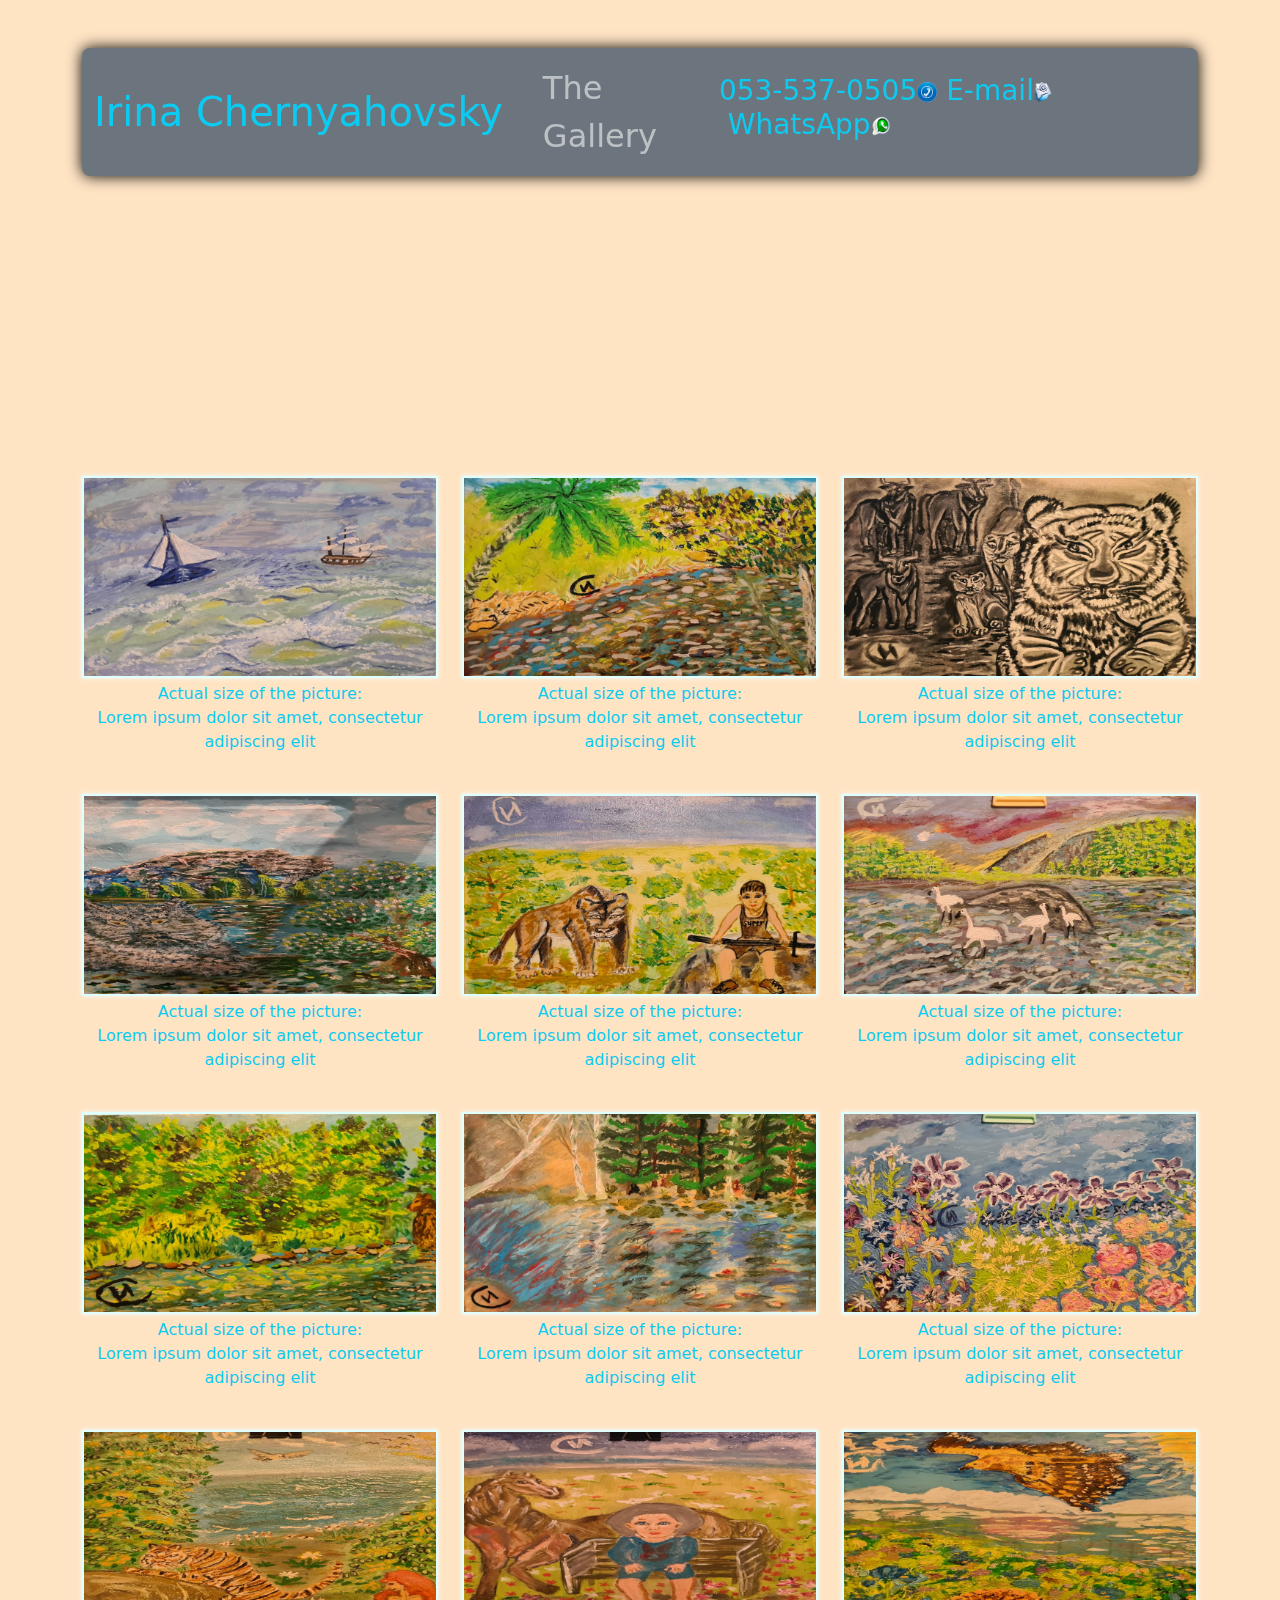
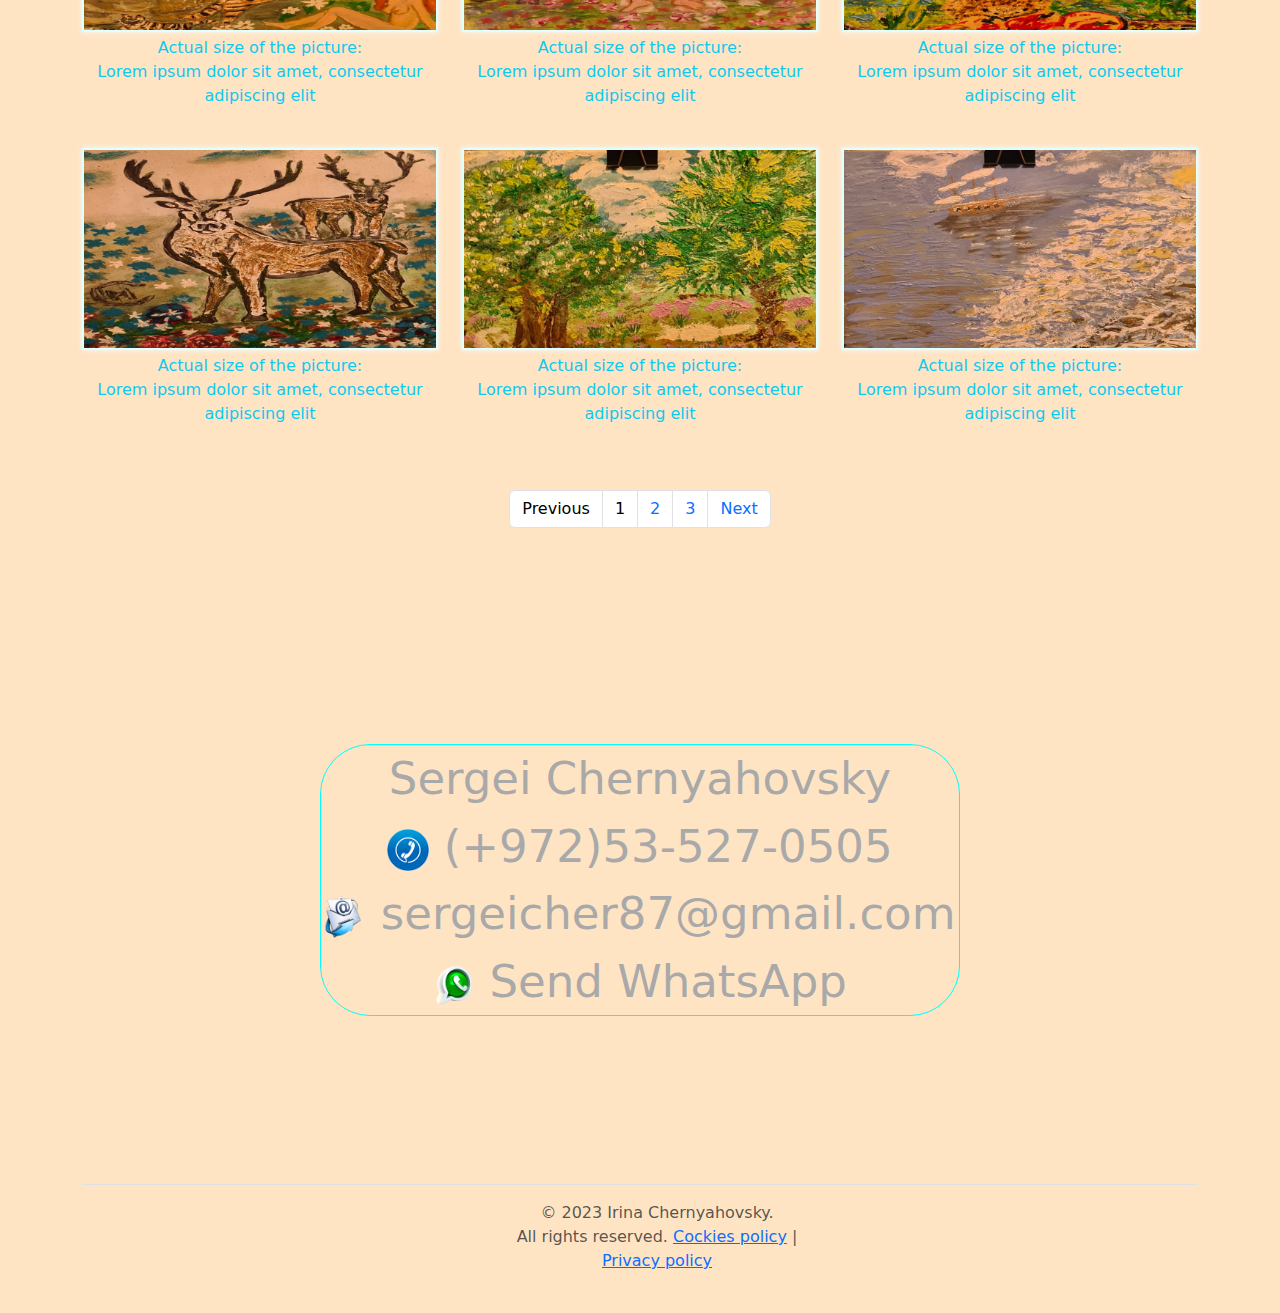
==== index.html @ fad9dd1a "Added description" ====
<!DOCTYPE html>
<html lang="en" style="background-color: bisque;">

<head>
    <meta charset="UTF-8">
    <meta http-equiv="X-UA-Compatible" content="IE=edge">
    <meta name="viewport" content="width=device-width, initial-scale=1.0">
    <title>Irina Chernyahovsky</title>
    <link rel="icon" type="image/x-icon" href="images/favicon.png">
    <link rel="stylesheet" href="css/bootstrap.css">
    <link rel="stylesheet" href="css/styles.css">
    <link rel="stylesheet" type="text/css" href="css/bootstrap.min.css">
    <!---------------------- Script for cockie popup ----------------------->
    <script type="text/javascript" src="https://cookieconsent.popupsmart.com/src/js/popper.js"></script>
    <script>
        window.start.init({
            Palette: "palette6",
            Mode: "floating right",
            Time: "5",
        })
    </script>
</head>

<body style="background-color: bisque;">


    <!-- hidden classes to jump positions-->
    <div id="top" class="hidden"></div>
    <!---------------------- Navbar ---------------------->
    <div class="container sticky-top mt-5">
        <div class="row">
            <div class="col">
                <nav class="navbar navbar-expand-lg navbar-dark bg-secondary  sticky-top  rounded-3 "
                    style="box-shadow: 0 0 15px black;">
                    <div class="container-fluid">
                        <a class="navbar-brand fw-lighter fs-1 text-info" href="#">
                            Irina Chernyahovsky
                        </a>
                        <button class="navbar-toggler" type="button" data-bs-toggle="collapse"
                            data-bs-target="#navbarText" aria-controls="navbarText" aria-expanded="false"
                            aria-label="Toggle navigation">
                            <span class="navbar-toggler-icon"></span>
                        </button>
                        <div class="collapse navbar-collapse" id="navbarText">
                            <ul class="navbar-nav me-auto mb-2 mb-lg-0">
                                <li class="nav-item">
                                    <a class="nav-link" aria-current="page" href="#top"></a>
                                </li>
                            </ul>
                            <ul class="navbar-nav me-auto mb-2 mb-lg-0">
                                <li class="nav-item">
                                    <a class="nav-link fs-2" aria-current="page" href="#top">The Gallery</a>
                                </li>
                            </ul>
                            <span class="navbar-text text-info ">
                                <h5 class="fw-lighter fs-3">053-537-0505<a href="tel:+972535270505"><img
                                            src="images/call.png" alt="Call_Now!" target="_blank"
                                            style="width:20px ;height:auto;"></a>&nbsp;E-mail<a
                                        href="mailto:sergeicher87@gmail.com"><img src="images/email.png"
                                            alt="Email_Now!" target="_blank"
                                            style="width:20px ;height:auto;"></a>&nbsp;WhatsApp<a
                                        href="https://api.whatsapp.com/send?phone=972525270505" target="_blank"><img
                                            src="images/whatsapp.png" alt="WhatsApp_Now!" target="_blank"
                                            style="width:20px ;height:auto;"></a>
                                </h5>
                            </span>
                        </div>
                    </div>
                </nav>
            </div>
        </div>
    </div>

    <!-- ADD different galleries by sizes ############################################ -->
    <!------------------------------------ MODAL -------------------------------------------------------------->
    <section class="gallery min-vh-100">
        <div class="container-lg">
            <div class="row gy-4 row-cols-1 row-cols-sm-2 row-cols-md-3">
                <div class="col">
                    <img src="images/ThumbnailsForPresentation/1.png" class="gallery-item" alt="gallery">
                    <p class="text-center text-info mt-1">Actual size of the picture: <br>
                    Lorem ipsum dolor sit amet, consectetur adipiscing elit</p>
                </div>
                <div class="col">
                    <img src="images/ThumbnailsForPresentation/2.png" class="gallery-item" alt="gallery">
                    <p class="text-center text-info mt-1">Actual size of the picture: <br>
                    Lorem ipsum dolor sit amet, consectetur adipiscing elit</p>
                </div>
                <div class="col">
                    <img src="images/ThumbnailsForPresentation/3.png" class="gallery-item" alt="gallery">
                    <p class="text-center text-info mt-1">Actual size of the picture: <br>
                    Lorem ipsum dolor sit amet, consectetur adipiscing elit</p>
                </div>
                <div class="col">
                    <img src="images/ThumbnailsForPresentation/4.png" class="gallery-item" alt="gallery">
                    <p class="text-center text-info mt-1">Actual size of the picture: <br>
                    Lorem ipsum dolor sit amet, consectetur adipiscing elit</p>
                </div>
                <div class="col">
                    <img src="images/ThumbnailsForPresentation/5.png" class="gallery-item" alt="gallery">
                    <p class="text-center text-info mt-1">Actual size of the picture: <br>
                    Lorem ipsum dolor sit amet, consectetur adipiscing elit</p>
                </div>
                <div class="col">
                    <img src="images/ThumbnailsForPresentation/6.png" class="gallery-item" alt="gallery">
                    <p class="text-center text-info mt-1">Actual size of the picture: <br>
                    Lorem ipsum dolor sit amet, consectetur adipiscing elit</p>
                </div>
                <div class="col">
                    <img src="images/ThumbnailsForPresentation/7.png" class="gallery-item" alt="gallery">
                    <p class="text-center text-info mt-1">Actual size of the picture: <br>
                    Lorem ipsum dolor sit amet, consectetur adipiscing elit</p>
                </div>
                <div class="col">
                    <img src="images/ThumbnailsForPresentation/8.png" class="gallery-item" alt="gallery">
                    <p class="text-center text-info mt-1">Actual size of the picture: <br>
                    Lorem ipsum dolor sit amet, consectetur adipiscing elit</p>
                </div>
                <div class="col">
                    <img src="images/ThumbnailsForPresentation/9.png" class="gallery-item" alt="gallery">
                    <p class="text-center text-info mt-1">Actual size of the picture: <br>
                    Lorem ipsum dolor sit amet, consectetur adipiscing elit</p>
                </div>
                <div class="col">
                    <img src="images/ThumbnailsForPresentation/10.png" class="gallery-item" alt="gallery">
                    <p class="text-center text-info mt-1">Actual size of the picture: <br>
                    Lorem ipsum dolor sit amet, consectetur adipiscing elit</p>
                </div>
                <div class="col">
                    <img src="images/ThumbnailsForPresentation/11.png" class="gallery-item" alt="gallery">
                    <p class="text-center text-info mt-1">Actual size of the picture: <br>
                    Lorem ipsum dolor sit amet, consectetur adipiscing elit</p>
                </div>
                <div class="col">
                    <img src="images/ThumbnailsForPresentation/12.png" class="gallery-item" alt="gallery">
                    <p class="text-center text-info mt-1">Actual size of the picture: <br>
                    Lorem ipsum dolor sit amet, consectetur adipiscing elit</p>
                </div>
                <div class="col">
                    <img src="images/ThumbnailsForPresentation/13.png" class="gallery-item" alt="gallery">
                    <p class="text-center text-info mt-1">Actual size of the picture: <br>
                    Lorem ipsum dolor sit amet, consectetur adipiscing elit</p>
                </div>
                <div class="col">
                    <img src="images/ThumbnailsForPresentation/14.png" class="gallery-item" alt="gallery">
                    <p class="text-center text-info mt-1">Actual size of the picture: <br>
                    Lorem ipsum dolor sit amet, consectetur adipiscing elit</p>
                </div>
                <div class="col">
                    <img src="images/ThumbnailsForPresentation/15.png" class="gallery-item" alt="gallery">
                    <p class="text-center text-info mt-1">Actual size of the picture: <br>
                    Lorem ipsum dolor sit amet, consectetur adipiscing elit</p>
                </div>

            </div>
        </div>
    </section>


    <!-- Modal -->
    <div class="modal fade" id="gallery-modal" tabindex="-1" aria-labelledby="exampleModalLabel" aria-hidden="true">
        <div class="modal-dialog modal-dialog-centered modal-xl">
            <div class="modal-content">
    <link rel="icon" type="image/x-icon" href="images/favicon.png">
                <div class="modal-header bg-info">
                    <h1 class="modal-title fs-5``" id="exampleModalLabel">Size enlarged programmatically</h1>
                    <button type="button" class="btn-close" data-bs-dismiss="modal" aria-label="Close"></button>
                </div>
                <div class="modal-body bg-info">
                    <img src="images/ThumbnailsForPresentation/1.png" class="modal-img" alt="modal img">
                </div>

            </div>
        </div>
    </div>
    <!--------------------------------------------------------------------- Pagination -->
   
    <nav aria-label="Page navigation">
        <ul class="pagination justify-content-center mt-5">
            <li class="page-item disabled">
                <a class="page-link text-black" href="#" tabindex="-1">Previous</a>
            </li>
            <li class="page-item disabled">
                <a class="page-link text-black" href="index.html">1</a>
            </li>
            <li class="page-item">
                <a class="page-link" href="2.html">2</a>
            </li>
            <li class="page-item">
                <a class="page-link" href="3.html">3</a>
            </li>
            <li class="page-item">
                <a class="page-link" href="2.html">Next</a>
            </li>
        </ul>
    </nav>

    <!--------------------------------------------------------------------- Contacts -->

    <div class="contpad">
        <div id="contdiv">
            <p id="contact">
                Sergei Chernyahovsky<br>
                <img class="contimg" src="images/call.png" alt="Call_Now!" target="_blank"> <a href="tel:+972535270505"
                    style="text-decoration: none; color: darkgrey;">
                    (+972)53-527-0505
                </a><br>
                <img class="contimg" src="images/email.png" alt="Email_Now!" target="_blank">
                <a href="mailto:sergeicher87@gmail.com" style="text-decoration: none; color: darkgrey;">
                    sergeicher87@gmail.com
                </a><br>
                <img class="contimg" src="images/whatsapp.png" alt="WhatsApp_Now!">
                <a href="https://api.whatsapp.com/send?phone=972535270505" style="text-decoration: none; color: darkgrey;"
                    target="_blank"> Send WhatsApp
                </a><br>
            </p>
        </div>
        <div style="padding: 5%;">
        </div>

        <!---------------------- Section for Footer ---------------------->
        <div class="container">
            <footer class="d-flex flex-wrap justify-content-center align-items-center py-3 my-4 border-top">
                <div class="col-md-4 d-flex align-items-center">
                    <a href="/" class="mb-1 me-1 mb-md-0 text-muted text-decoration-none lh-1">
                        <svg class="bi" width="30" height="24">
                            <use xlink:href="#" />
                        </svg>
                    </a>
                    <span class="text-muted">&copy; 2023 Irina Chernyahovsky.<br>
                        All rights reserved. <a
                            href="https://www.freeprivacypolicy.com/live/453d2ec9-806e-4428-a639-20f0dacf265d"
                            target="_blank" onMouseOver="this.style.color='black'"
                            onMouseOut="this.style.color='black'">Cockies policy</a> | <a
                            href="https://www.freeprivacypolicy.com/live/3953fea6-1948-488f-88d2-d34f21883af2"
                            target="_blank" onMouseOver="this.style.color='black'"
                            onMouseOut="this.style.color='black'">Privacy policy</a></span>
                </div>

            </footer>
        </div>
        <script src="js/bootstrap.bundle.js"></script>
        <script src="js/bootstrap.bundle.min.js"></script>
        <script src="js/main.js"></script>
</body>

</html>
---- css/styles.css ----
a {
  text-decoration: none;
  color: black;
}
.gallery {
  background-color: bisque;
  padding-top: 300px;
}
img {
  max-width: 100%;
}

.gallery img {
  background-color: lightcyan;
  padding: 2px;
  width: 100%;
  box-shadow: 0 0 5px azure;
  cursor: pointer;
}
#gallery-modal .modal-img {
  width: 100%;
}
#active {
  float: right;
}
.active {
  background-color: bisque;
  /* border: 1px solid thistle; */
  border-radius: 15px 0px 0px 15px;
  box-shadow: 0px 0px 20px bisque;
}

#contdiv {
  background-color: bisque;
  margin-right: 25%;
  margin-left: 25%;
}
#contact {
  background: bisque;
  color:  darkgrey;
  font-size: 45px;
  border: 1px solid cyan;
  border-radius: 50px;
  /*Defines animation description*/
  animation-name: anim;
  animation-duration: 2s;
  animation-iteration-count: infinite;
  animation-direction: alternate;
}
/*Add keyframes to animation from to */
@keyframes anim {
  from {
    background: bisque;
    box-shadow: 0px 0px 10px bisque;
  }
  to {
    background: cyan;
    box-shadow: 0px 0px 100px cyan;
  }
}

#contact:hover {
  color: white;
  background-color: bisque;
  border: 1px solid white;
  box-shadow: 0px 0px 100px cyan;
}

.contimg {
  width: 42px;
  height: 42px;
}
.contpad {
  padding-top: 200px;
  text-align: center;
}
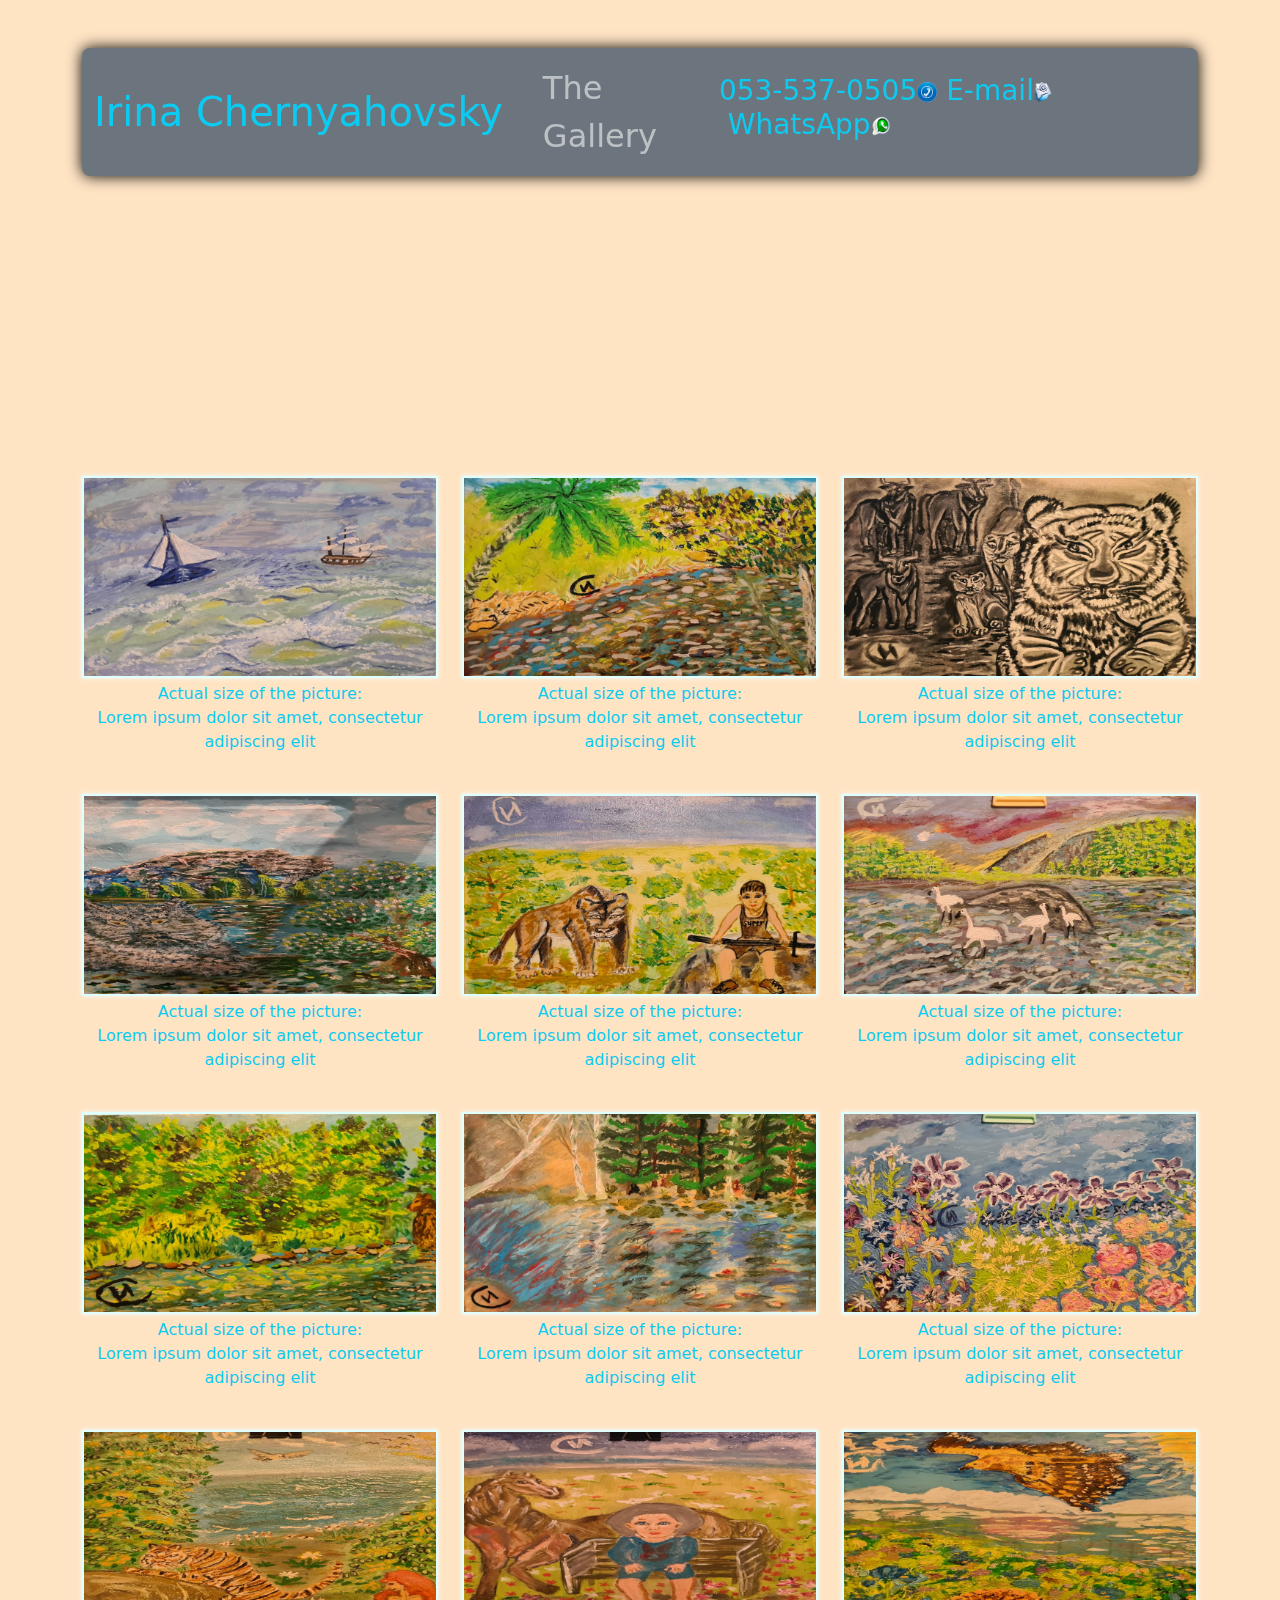
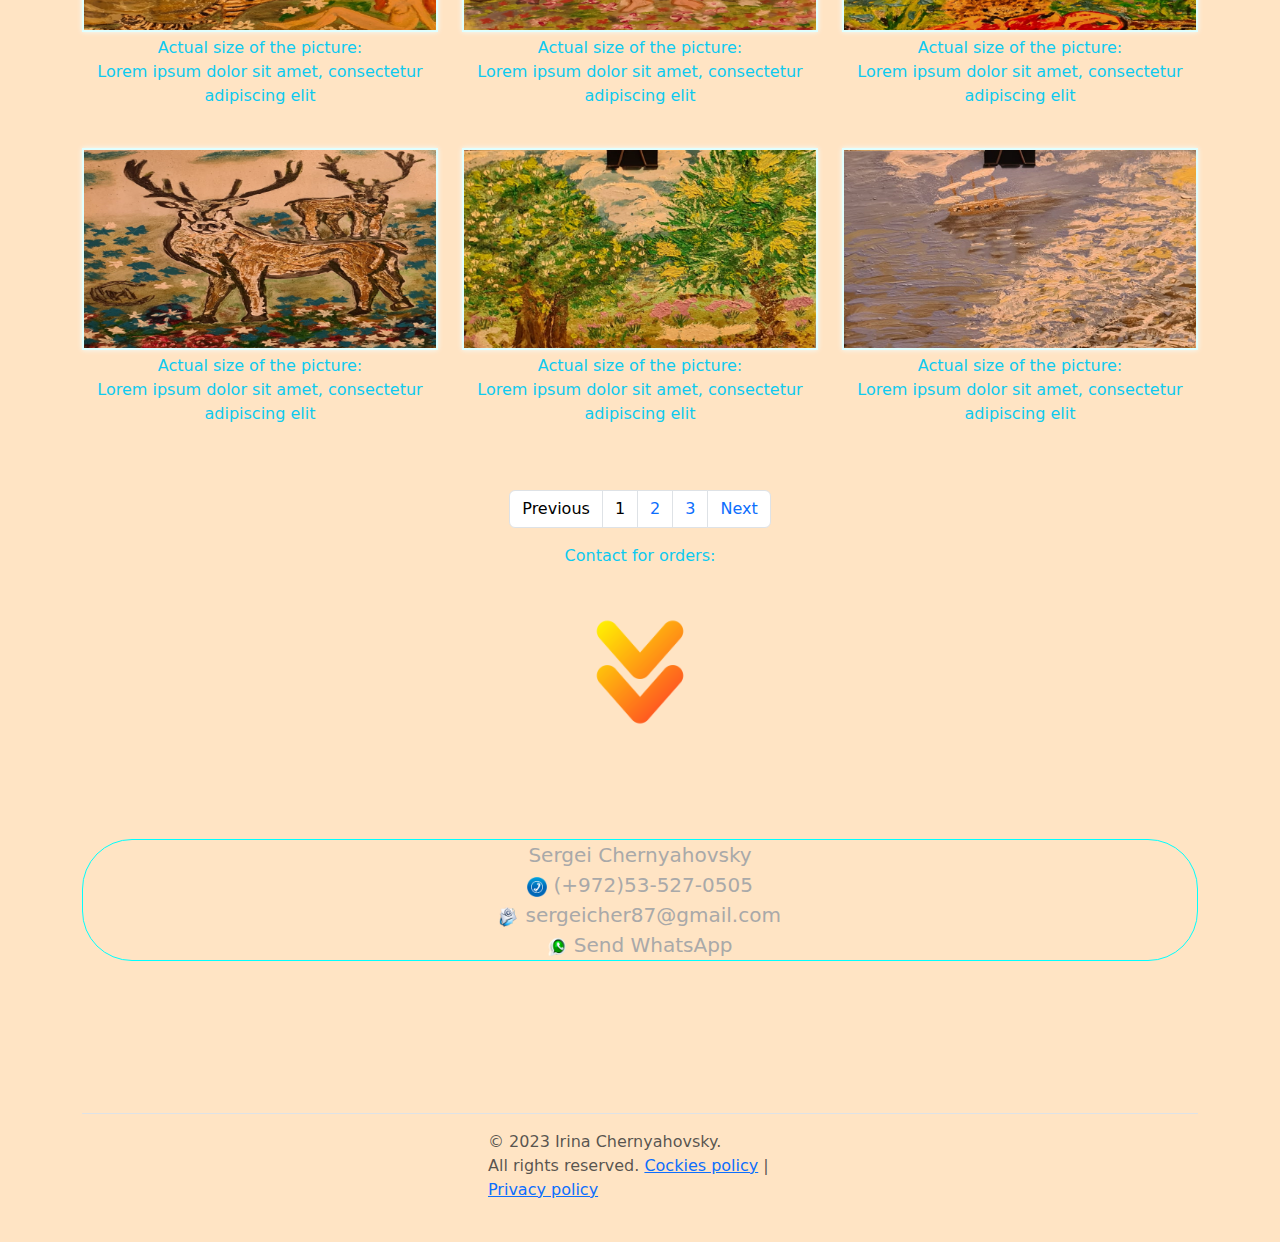
==== commit 0203183e: "added contacts sections and responsiveness" ====
--- a/index.html
+++ b/index.html
@@ -10,7 +10,7 @@
     <link rel="stylesheet" href="css/bootstrap.css">
     <link rel="stylesheet" href="css/styles.css">
     <link rel="stylesheet" type="text/css" href="css/bootstrap.min.css">
-    <!---------------------- Script for cockie popup ----------------------->
+    <!--------------------------------------------------------------------- Script for cockie popup -->
     <script type="text/javascript" src="https://cookieconsent.popupsmart.com/src/js/popper.js"></script>
     <script>
         window.start.init({
@@ -24,9 +24,10 @@
 <body style="background-color: bisque;">
 
 
-    <!-- hidden classes to jump positions-->
+    <!--------------------------------------------------------------------- hidden classes to jump positions-->
     <div id="top" class="hidden"></div>
-    <!---------------------- Navbar ---------------------->
+    <!--------------------------------------------------------------------- Navbar -->
+
     <div class="container sticky-top mt-5">
         <div class="row">
             <div class="col">
@@ -71,85 +72,85 @@
         </div>
     </div>
 
-    <!-- ADD different galleries by sizes ############################################ -->
-    <!------------------------------------ MODAL -------------------------------------------------------------->
+
+    <!--------------------------------------------------------------------- MODAL -->
     <section class="gallery min-vh-100">
-        <div class="container-lg">
+        <div class="container">
             <div class="row gy-4 row-cols-1 row-cols-sm-2 row-cols-md-3">
                 <div class="col">
                     <img src="images/ThumbnailsForPresentation/1.png" class="gallery-item" alt="gallery">
                     <p class="text-center text-info mt-1">Actual size of the picture: <br>
-                    Lorem ipsum dolor sit amet, consectetur adipiscing elit</p>
+                        Lorem ipsum dolor sit amet, consectetur adipiscing elit</p>
                 </div>
                 <div class="col">
                     <img src="images/ThumbnailsForPresentation/2.png" class="gallery-item" alt="gallery">
                     <p class="text-center text-info mt-1">Actual size of the picture: <br>
-                    Lorem ipsum dolor sit amet, consectetur adipiscing elit</p>
+                        Lorem ipsum dolor sit amet, consectetur adipiscing elit</p>
                 </div>
                 <div class="col">
                     <img src="images/ThumbnailsForPresentation/3.png" class="gallery-item" alt="gallery">
                     <p class="text-center text-info mt-1">Actual size of the picture: <br>
-                    Lorem ipsum dolor sit amet, consectetur adipiscing elit</p>
+                        Lorem ipsum dolor sit amet, consectetur adipiscing elit</p>
                 </div>
                 <div class="col">
                     <img src="images/ThumbnailsForPresentation/4.png" class="gallery-item" alt="gallery">
                     <p class="text-center text-info mt-1">Actual size of the picture: <br>
-                    Lorem ipsum dolor sit amet, consectetur adipiscing elit</p>
+                        Lorem ipsum dolor sit amet, consectetur adipiscing elit</p>
                 </div>
                 <div class="col">
                     <img src="images/ThumbnailsForPresentation/5.png" class="gallery-item" alt="gallery">
                     <p class="text-center text-info mt-1">Actual size of the picture: <br>
-                    Lorem ipsum dolor sit amet, consectetur adipiscing elit</p>
+                        Lorem ipsum dolor sit amet, consectetur adipiscing elit</p>
                 </div>
                 <div class="col">
                     <img src="images/ThumbnailsForPresentation/6.png" class="gallery-item" alt="gallery">
                     <p class="text-center text-info mt-1">Actual size of the picture: <br>
-                    Lorem ipsum dolor sit amet, consectetur adipiscing elit</p>
+                        Lorem ipsum dolor sit amet, consectetur adipiscing elit</p>
                 </div>
                 <div class="col">
                     <img src="images/ThumbnailsForPresentation/7.png" class="gallery-item" alt="gallery">
                     <p class="text-center text-info mt-1">Actual size of the picture: <br>
-                    Lorem ipsum dolor sit amet, consectetur adipiscing elit</p>
+                        Lorem ipsum dolor sit amet, consectetur adipiscing elit</p>
                 </div>
                 <div class="col">
                     <img src="images/ThumbnailsForPresentation/8.png" class="gallery-item" alt="gallery">
                     <p class="text-center text-info mt-1">Actual size of the picture: <br>
-                    Lorem ipsum dolor sit amet, consectetur adipiscing elit</p>
+                        Lorem ipsum dolor sit amet, consectetur adipiscing elit</p>
                 </div>
                 <div class="col">
                     <img src="images/ThumbnailsForPresentation/9.png" class="gallery-item" alt="gallery">
                     <p class="text-center text-info mt-1">Actual size of the picture: <br>
-                    Lorem ipsum dolor sit amet, consectetur adipiscing elit</p>
+                        Lorem ipsum dolor sit amet, consectetur adipiscing elit</p>
                 </div>
                 <div class="col">
                     <img src="images/ThumbnailsForPresentation/10.png" class="gallery-item" alt="gallery">
                     <p class="text-center text-info mt-1">Actual size of the picture: <br>
-                    Lorem ipsum dolor sit amet, consectetur adipiscing elit</p>
+                        Lorem ipsum dolor sit amet, consectetur adipiscing elit</p>
                 </div>
                 <div class="col">
                     <img src="images/ThumbnailsForPresentation/11.png" class="gallery-item" alt="gallery">
                     <p class="text-center text-info mt-1">Actual size of the picture: <br>
-                    Lorem ipsum dolor sit amet, consectetur adipiscing elit</p>
+                        Lorem ipsum dolor sit amet, consectetur adipiscing elit</p>
                 </div>
                 <div class="col">
                     <img src="images/ThumbnailsForPresentation/12.png" class="gallery-item" alt="gallery">
                     <p class="text-center text-info mt-1">Actual size of the picture: <br>
-                    Lorem ipsum dolor sit amet, consectetur adipiscing elit</p>
+                        Lorem ipsum dolor sit amet, consectetur adipiscing elit</p>
                 </div>
                 <div class="col">
                     <img src="images/ThumbnailsForPresentation/13.png" class="gallery-item" alt="gallery">
                     <p class="text-center text-info mt-1">Actual size of the picture: <br>
-                    Lorem ipsum dolor sit amet, consectetur adipiscing elit</p>
+                        Lorem ipsum dolor sit amet, consectetur adipiscing elit</p>
                 </div>
                 <div class="col">
                     <img src="images/ThumbnailsForPresentation/14.png" class="gallery-item" alt="gallery">
                     <p class="text-center text-info mt-1">Actual size of the picture: <br>
-                    Lorem ipsum dolor sit amet, consectetur adipiscing elit</p>
+                        Lorem ipsum dolor sit amet, consectetur adipiscing elit</p>
                 </div>
                 <div class="col">
                     <img src="images/ThumbnailsForPresentation/15.png" class="gallery-item" alt="gallery">
                     <p class="text-center text-info mt-1">Actual size of the picture: <br>
-                    Lorem ipsum dolor sit amet, consectetur adipiscing elit</p>
+                        Lorem ipsum dolor sit amet, consectetur adipiscing elit</p>
                 </div>
 
             </div>
@@ -157,11 +158,11 @@
     </section>
 
 
-    <!-- Modal -->
+    <!--------------------------------------------------------------------- Modal -->
     <div class="modal fade" id="gallery-modal" tabindex="-1" aria-labelledby="exampleModalLabel" aria-hidden="true">
         <div class="modal-dialog modal-dialog-centered modal-xl">
             <div class="modal-content">
-    <link rel="icon" type="image/x-icon" href="images/favicon.png">
+                <link rel="icon" type="image/x-icon" href="images/favicon.png">
                 <div class="modal-header bg-info">
                     <h1 class="modal-title fs-5``" id="exampleModalLabel">Size enlarged programmatically</h1>
                     <button type="button" class="btn-close" data-bs-dismiss="modal" aria-label="Close"></button>
@@ -174,7 +175,7 @@
         </div>
     </div>
     <!--------------------------------------------------------------------- Pagination -->
-   
+
     <nav aria-label="Page navigation">
         <ul class="pagination justify-content-center mt-5">
             <li class="page-item disabled">
@@ -194,54 +195,62 @@
             </li>
         </ul>
     </nav>
-
+    <div class="container">
+        <p class="text-center text-info">Contact for orders: </p>
+        <a  href="#contacts"><img class="rounded mx-auto d-block mt-5" src="images/down-arrow.png" alt="scroll down arrow" style="height: 10%; width: 10%;"></a>
+    </div>
     <!--------------------------------------------------------------------- Contacts -->
-
-    <div class="contpad">
-        <div id="contdiv">
-            <p id="contact">
-                Sergei Chernyahovsky<br>
-                <img class="contimg" src="images/call.png" alt="Call_Now!" target="_blank"> <a href="tel:+972535270505"
-                    style="text-decoration: none; color: darkgrey;">
-                    (+972)53-527-0505
-                </a><br>
-                <img class="contimg" src="images/email.png" alt="Email_Now!" target="_blank">
-                <a href="mailto:sergeicher87@gmail.com" style="text-decoration: none; color: darkgrey;">
-                    sergeicher87@gmail.com
-                </a><br>
-                <img class="contimg" src="images/whatsapp.png" alt="WhatsApp_Now!">
-                <a href="https://api.whatsapp.com/send?phone=972535270505" style="text-decoration: none; color: darkgrey;"
-                    target="_blank"> Send WhatsApp
-                </a><br>
-            </p>
+    <div id="contacts" class="hidden"></div>
+    <div class="container">
+        <div class="contpad">
+            <div id="contdiv">
+                <p id="contact">
+                    Sergei Chernyahovsky<br>
+                    <img class="contimg" src="images/call.png" alt="Call_Now!" target="_blank"> <a
+                        href="tel:+972535270505" style="text-decoration: none; color: darkgrey;">
+                        (+972)53-527-0505
+                    </a><br>
+                    <img class="contimg" src="images/email.png" alt="Email_Now!" target="_blank">
+                    <a href="mailto:sergeicher87@gmail.com" style="text-decoration: none; color: darkgrey;">
+                        sergeicher87@gmail.com
+                    </a><br>
+                    <img class="contimg" src="images/whatsapp.png" alt="WhatsApp_Now!">
+                    <a href="https://api.whatsapp.com/send?phone=972535270505"
+                        style="text-decoration: none; color: darkgrey;" target="_blank"> Send WhatsApp
+                    </a><br>
+                </p>
+            </div>
         </div>
         <div style="padding: 5%;">
         </div>
-
-        <!---------------------- Section for Footer ---------------------->
-        <div class="container">
-            <footer class="d-flex flex-wrap justify-content-center align-items-center py-3 my-4 border-top">
-                <div class="col-md-4 d-flex align-items-center">
-                    <a href="/" class="mb-1 me-1 mb-md-0 text-muted text-decoration-none lh-1">
-                        <svg class="bi" width="30" height="24">
-                            <use xlink:href="#" />
-                        </svg>
-                    </a>
-                    <span class="text-muted">&copy; 2023 Irina Chernyahovsky.<br>
-                        All rights reserved. <a
-                            href="https://www.freeprivacypolicy.com/live/453d2ec9-806e-4428-a639-20f0dacf265d"
-                            target="_blank" onMouseOver="this.style.color='black'"
-                            onMouseOut="this.style.color='black'">Cockies policy</a> | <a
-                            href="https://www.freeprivacypolicy.com/live/3953fea6-1948-488f-88d2-d34f21883af2"
-                            target="_blank" onMouseOver="this.style.color='black'"
-                            onMouseOut="this.style.color='black'">Privacy policy</a></span>
-                </div>
-
-            </footer>
-        </div>
-        <script src="js/bootstrap.bundle.js"></script>
-        <script src="js/bootstrap.bundle.min.js"></script>
-        <script src="js/main.js"></script>
+    </div>
+
+
+
+    <!--------------------------------------------------------------------- Section for Footer -->
+    <div class="container">
+        <footer class="d-flex flex-wrap justify-content-center align-items-center py-3 my-4 border-top">
+            <div class="col-md-4 d-flex align-items-center">
+                <a href="/" class="mb-1 me-1 mb-md-0 text-muted text-decoration-none lh-1">
+                    <svg class="bi" width="30" height="24">
+                        <use xlink:href="#" />
+                    </svg>
+                </a>
+                <span class="text-muted">&copy; 2023 Irina Chernyahovsky.<br>
+                    All rights reserved. <a
+                        href="https://www.freeprivacypolicy.com/live/453d2ec9-806e-4428-a639-20f0dacf265d"
+                        target="_blank" onMouseOver="this.style.color='black'"
+                        onMouseOut="this.style.color='black'">Cockies policy</a> | <a
+                        href="https://www.freeprivacypolicy.com/live/3953fea6-1948-488f-88d2-d34f21883af2"
+                        target="_blank" onMouseOver="this.style.color='black'"
+                        onMouseOut="this.style.color='black'">Privacy policy</a></span>
+            </div>
+
+        </footer>
+    </div>
+    <script src="js/bootstrap.bundle.js"></script>
+    <script src="js/bootstrap.bundle.min.js"></script>
+    <script src="js/main.js"></script>
 </body>
 
 </html>--- a/css/styles.css
+++ b/css/styles.css
@@ -71,6 +71,31 @@
   height: 42px;
 }
 .contpad {
-  padding-top: 200px;
+  /* padding-top: 200px; */
   text-align: center;
 }
+/* Responsive changes  */
+/* Laptops */
+#contact {
+  font-size: 25px;
+}
+.contimg {
+  width: 30px;
+  height: auto;
+}
+/* Mobile big screen */
+#contact {
+  font-size: 20px;
+}
+.contimg {
+  width: 20px;
+  height: auto;
+}
+#contdiv {
+  margin-top: 10%;
+}
+/* Mobile 16:9 */
+#contdiv {
+  margin: auto;
+  margin-top: 10%;
+}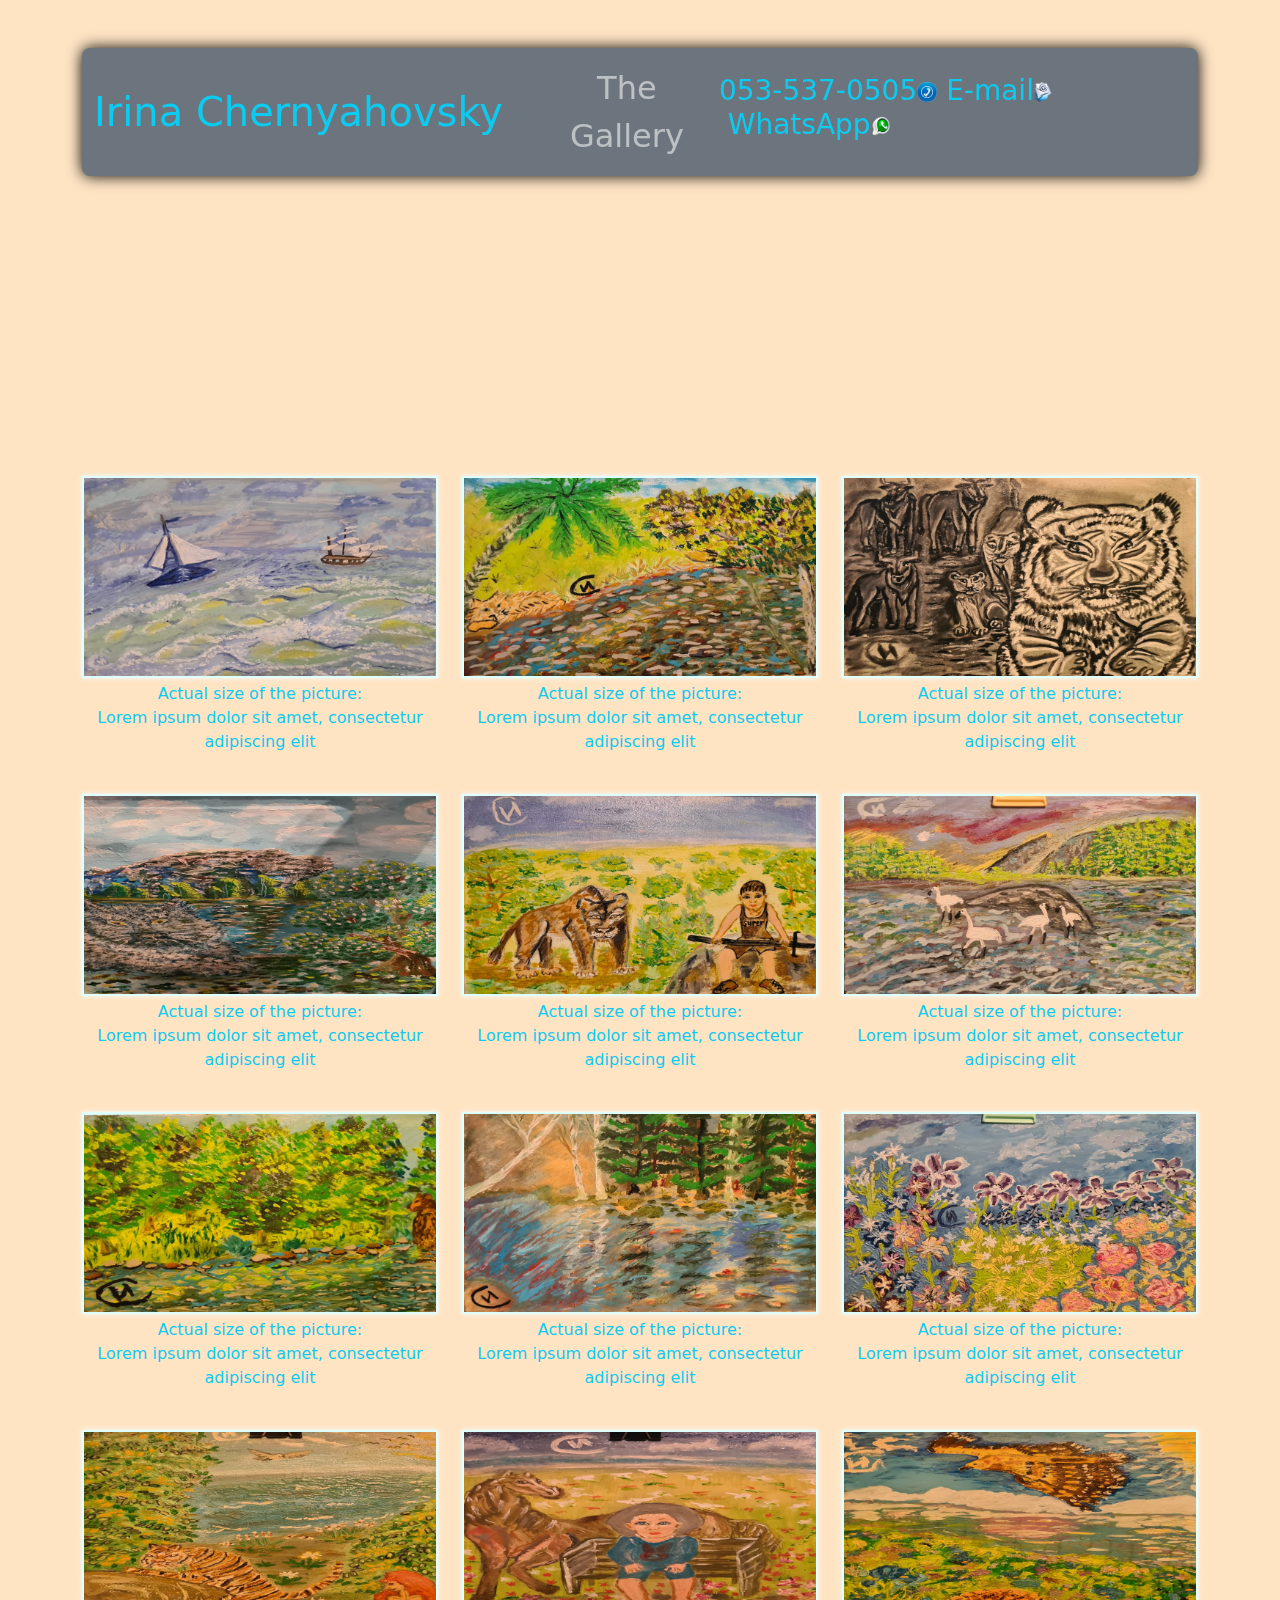
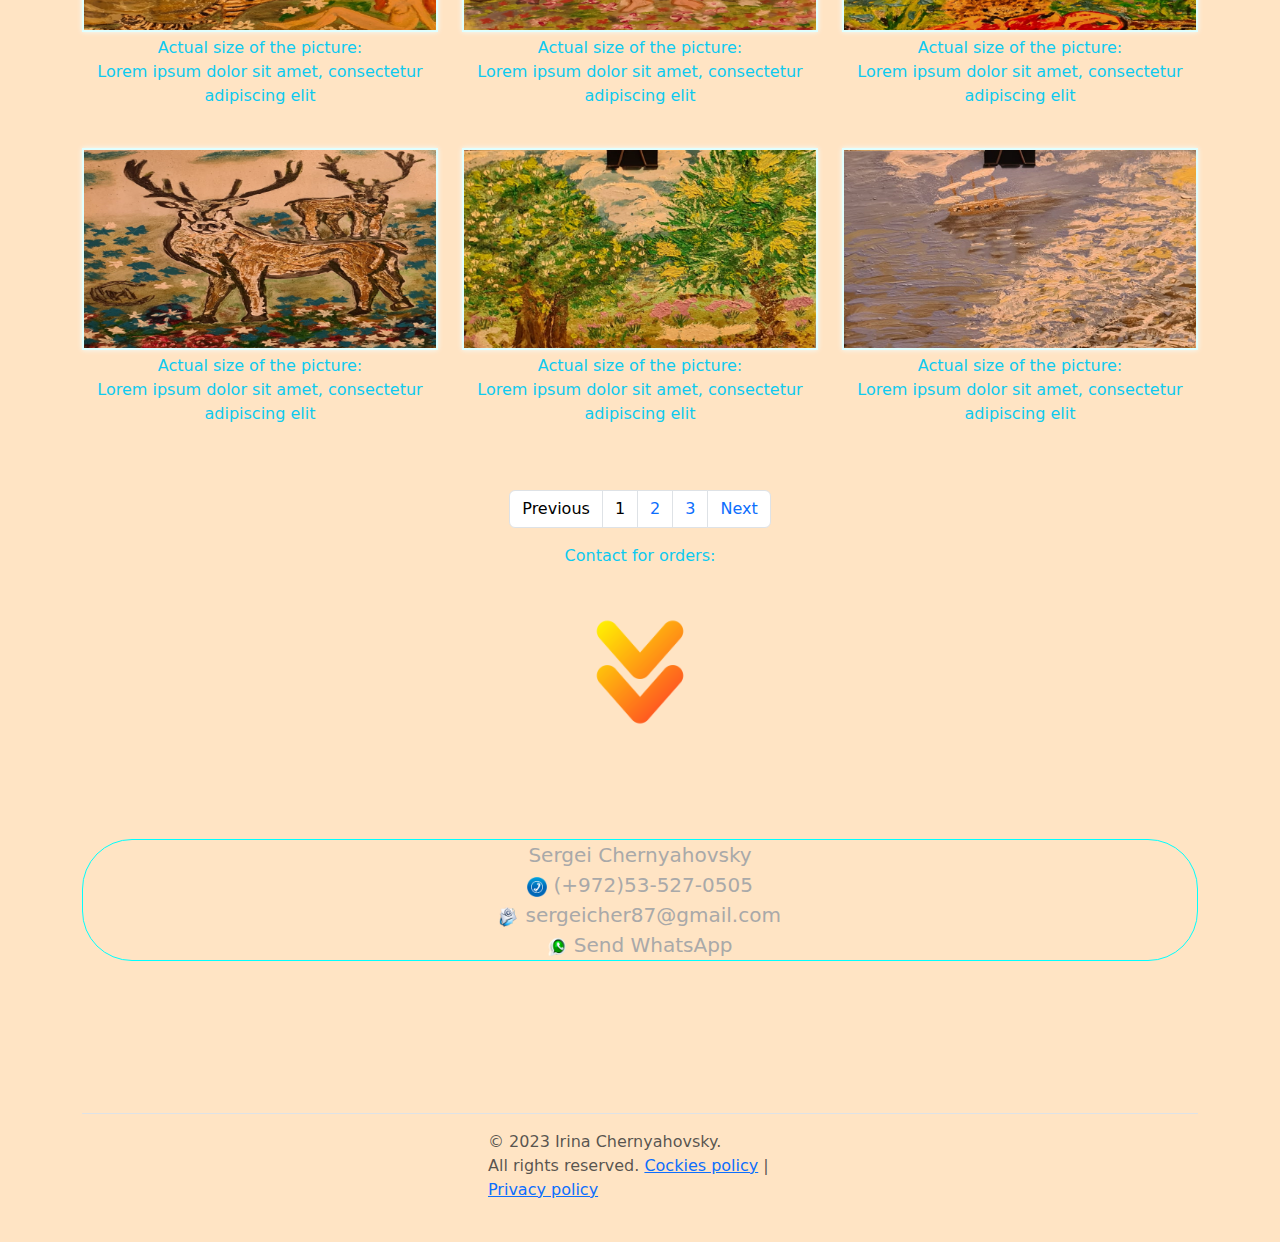
==== commit 72bc692c: "fixed" ====
--- a/index.html
+++ b/index.html
@@ -50,7 +50,7 @@
                             </ul>
                             <ul class="navbar-nav me-auto mb-2 mb-lg-0">
                                 <li class="nav-item">
-                                    <a class="nav-link fs-2" aria-current="page" href="#top">The Gallery</a>
+                                    <a class="nav-link fs-2 text-center" aria-current="page" href="#top">The Gallery</a>
                                 </li>
                             </ul>
                             <span class="navbar-text text-info ">
@@ -197,7 +197,8 @@
     </nav>
     <div class="container">
         <p class="text-center text-info">Contact for orders: </p>
-        <a  href="#contacts"><img class="rounded mx-auto d-block mt-5" src="images/down-arrow.png" alt="scroll down arrow" style="height: 10%; width: 10%;"></a>
+        <a href="#contacts"><img class="rounded mx-auto d-block mt-5" src="images/down-arrow.png"
+                alt="scroll down arrow" style="height: 10%; width: 10%;"></a>
     </div>
     <!--------------------------------------------------------------------- Contacts -->
     <div id="contacts" class="hidden"></div>
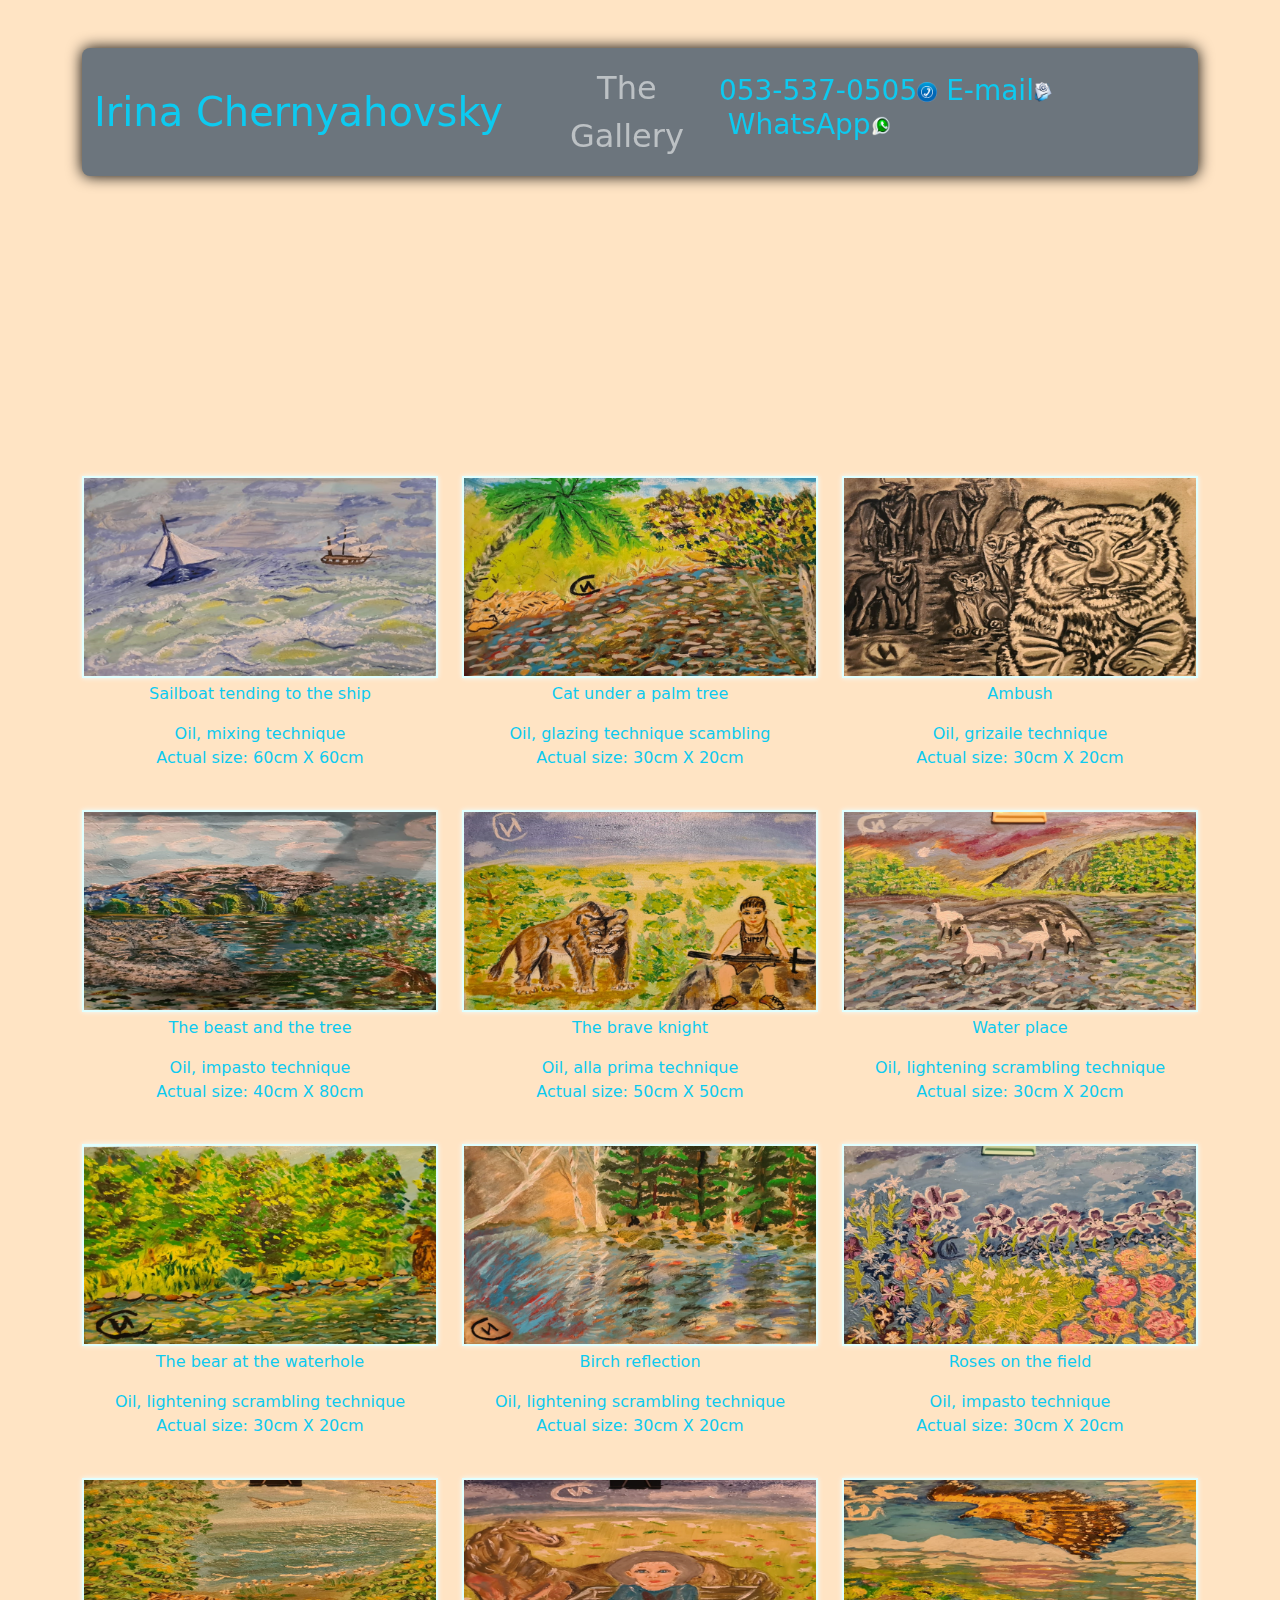
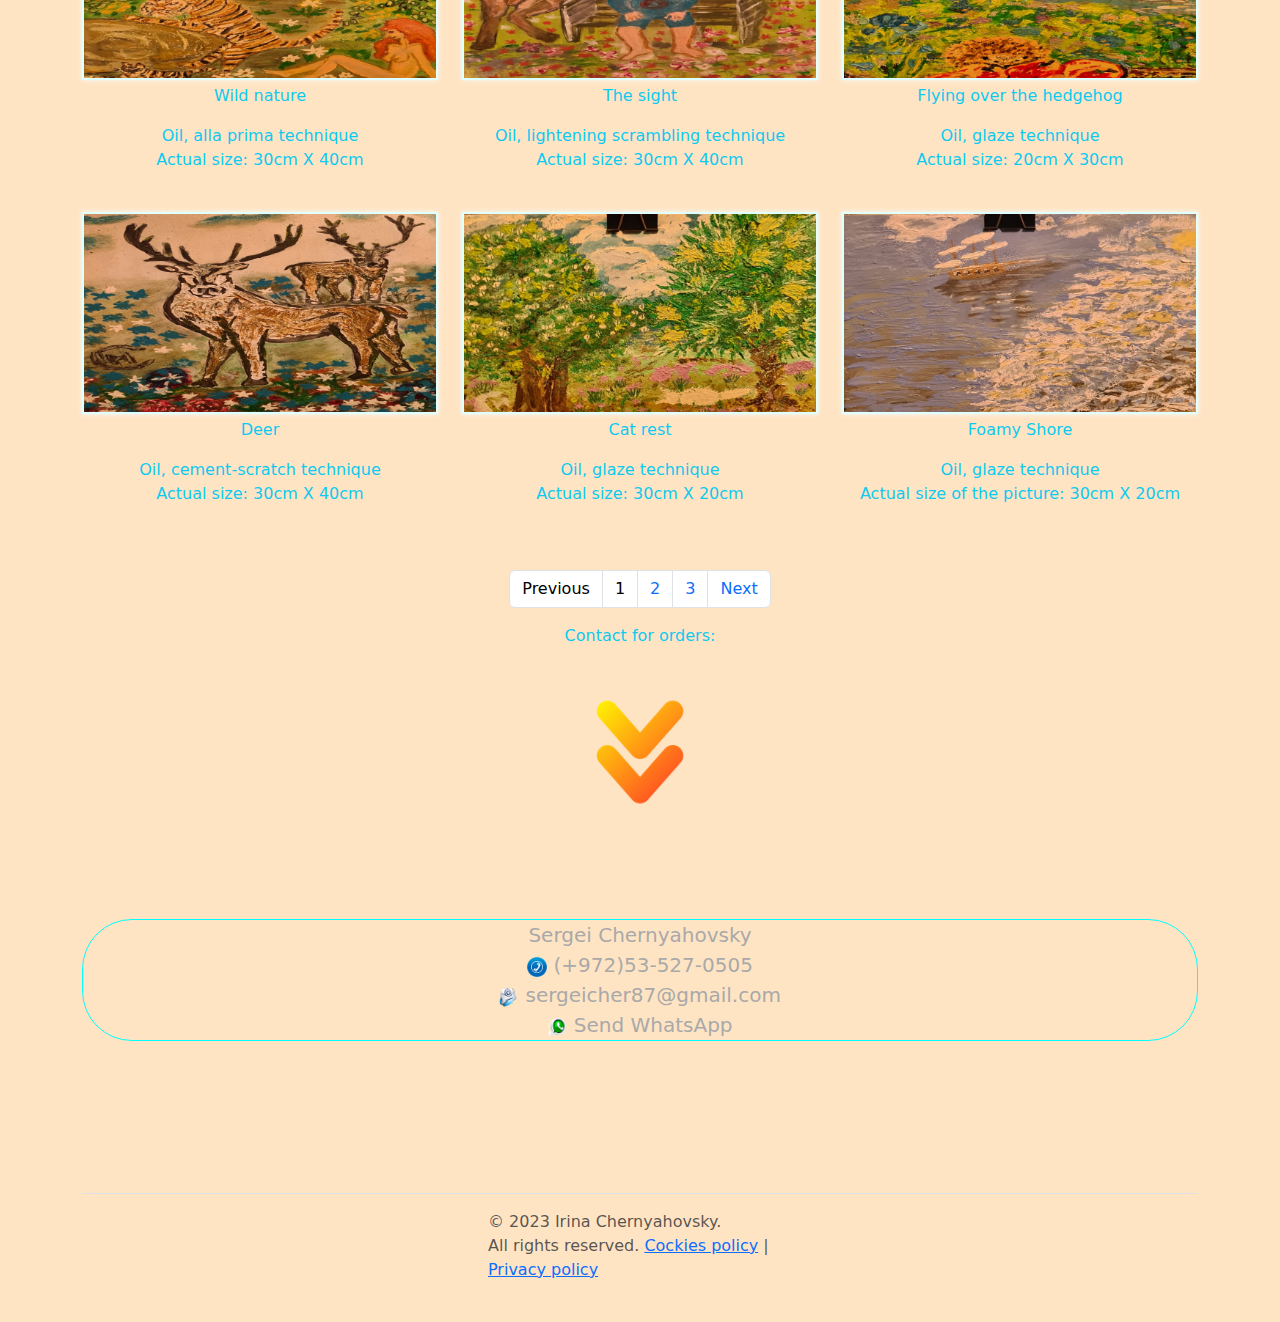
==== commit d70e9d5c: "added description" ====
--- a/index.html
+++ b/index.html
@@ -79,78 +79,94 @@
             <div class="row gy-4 row-cols-1 row-cols-sm-2 row-cols-md-3">
                 <div class="col">
                     <img src="images/ThumbnailsForPresentation/1.png" class="gallery-item" alt="gallery">
-                    <p class="text-center text-info mt-1">Actual size of the picture: <br>
-                        Lorem ipsum dolor sit amet, consectetur adipiscing elit</p>
+                    <p class="text-center text-info mt-1">Sailboat tending to the ship</p>
+                    <p class="text-center text-info">Oil, mixing technique<br>
+                        Actual size: 60cm X 60cm</p>
                 </div>
                 <div class="col">
                     <img src="images/ThumbnailsForPresentation/2.png" class="gallery-item" alt="gallery">
-                    <p class="text-center text-info mt-1">Actual size of the picture: <br>
-                        Lorem ipsum dolor sit amet, consectetur adipiscing elit</p>
+                    <p class="text-center text-info mt-1">Cat under a palm tree</p>
+                    <p class="text-center text-info">Oil, glazing technique scambling<br>
+                        Actual size: 30cm X 20cm</p>
                 </div>
                 <div class="col">
                     <img src="images/ThumbnailsForPresentation/3.png" class="gallery-item" alt="gallery">
-                    <p class="text-center text-info mt-1">Actual size of the picture: <br>
-                        Lorem ipsum dolor sit amet, consectetur adipiscing elit</p>
+                    <p class="text-center text-info mt-1">Ambush</p>
+                    <p class="text-center text-info">Oil, grizaile technique<br>
+                        Actual size: 30cm X 20cm</p>
                 </div>
                 <div class="col">
                     <img src="images/ThumbnailsForPresentation/4.png" class="gallery-item" alt="gallery">
-                    <p class="text-center text-info mt-1">Actual size of the picture: <br>
-                        Lorem ipsum dolor sit amet, consectetur adipiscing elit</p>
+                    <p class="text-center text-info mt-1">The beast and the tree</p>
+                    <p class="text-center text-info">Oil, impasto technique<br>
+                        Actual size: 40cm X 80cm</p>
                 </div>
                 <div class="col">
                     <img src="images/ThumbnailsForPresentation/5.png" class="gallery-item" alt="gallery">
-                    <p class="text-center text-info mt-1">Actual size of the picture: <br>
-                        Lorem ipsum dolor sit amet, consectetur adipiscing elit</p>
+                    <p class="text-center text-info mt-1">The brave knight</p>
+                    <p class="text-center text-info">Oil, alla prima technique<br>
+                        Actual size: 50cm X 50cm</p>
                 </div>
                 <div class="col">
                     <img src="images/ThumbnailsForPresentation/6.png" class="gallery-item" alt="gallery">
-                    <p class="text-center text-info mt-1">Actual size of the picture: <br>
-                        Lorem ipsum dolor sit amet, consectetur adipiscing elit</p>
+                    <p class="text-center text-info mt-1">Water place</p>
+                    <p class="text-center text-info">Oil, lightening scrambling technique<br>
+                        Actual size: 30cm X 20cm</p>
+                    
                 </div>
                 <div class="col">
                     <img src="images/ThumbnailsForPresentation/7.png" class="gallery-item" alt="gallery">
-                    <p class="text-center text-info mt-1">Actual size of the picture: <br>
-                        Lorem ipsum dolor sit amet, consectetur adipiscing elit</p>
+                    <p class="text-center text-info mt-1">The bear at the waterhole</p>
+                    <p class="text-center text-info">Oil, lightening scrambling technique<br>
+                        Actual size: 30cm X 20cm</p>
                 </div>
                 <div class="col">
                     <img src="images/ThumbnailsForPresentation/8.png" class="gallery-item" alt="gallery">
-                    <p class="text-center text-info mt-1">Actual size of the picture: <br>
-                        Lorem ipsum dolor sit amet, consectetur adipiscing elit</p>
+                    <p class="text-center text-info mt-1">Birch reflection</p>
+                    <p class="text-center text-info">Oil, lightening scrambling technique<br>
+                        Actual size: 30cm X 20cm</p>
                 </div>
                 <div class="col">
                     <img src="images/ThumbnailsForPresentation/9.png" class="gallery-item" alt="gallery">
-                    <p class="text-center text-info mt-1">Actual size of the picture: <br>
-                        Lorem ipsum dolor sit amet, consectetur adipiscing elit</p>
+                    <p class="text-center text-info mt-1">Roses on the field</p>
+                    <p class="text-center text-info">Oil, impasto technique<br>
+                        Actual size: 30cm X 20cm</p>
                 </div>
                 <div class="col">
                     <img src="images/ThumbnailsForPresentation/10.png" class="gallery-item" alt="gallery">
-                    <p class="text-center text-info mt-1">Actual size of the picture: <br>
-                        Lorem ipsum dolor sit amet, consectetur adipiscing elit</p>
+                    <p class="text-center text-info mt-1">Wild nature</p>
+                    <p class="text-center text-info">Oil, alla prima technique<br>
+                        Actual size: 30cm X 40cm</p>
                 </div>
                 <div class="col">
                     <img src="images/ThumbnailsForPresentation/11.png" class="gallery-item" alt="gallery">
-                    <p class="text-center text-info mt-1">Actual size of the picture: <br>
-                        Lorem ipsum dolor sit amet, consectetur adipiscing elit</p>
+                    <p class="text-center text-info mt-1">The sight</p>
+                    <p class="text-center text-info">Oil, lightening scrambling technique<br>
+                        Actual size: 30cm X 40cm</p>
                 </div>
                 <div class="col">
                     <img src="images/ThumbnailsForPresentation/12.png" class="gallery-item" alt="gallery">
-                    <p class="text-center text-info mt-1">Actual size of the picture: <br>
-                        Lorem ipsum dolor sit amet, consectetur adipiscing elit</p>
+                    <p class="text-center text-info mt-1">Flying over the hedgehog</p>
+                    <p class="text-center text-info">Oil, glaze technique<br>
+                        Actual size: 20cm X 30cm</p>
                 </div>
                 <div class="col">
                     <img src="images/ThumbnailsForPresentation/13.png" class="gallery-item" alt="gallery">
-                    <p class="text-center text-info mt-1">Actual size of the picture: <br>
-                        Lorem ipsum dolor sit amet, consectetur adipiscing elit</p>
+                    <p class="text-center text-info mt-1">Deer</p>
+                    <p class="text-center text-info">Oil, cement-scratch technique<br>
+                        Actual size: 30cm X 40cm</p>
                 </div>
                 <div class="col">
                     <img src="images/ThumbnailsForPresentation/14.png" class="gallery-item" alt="gallery">
-                    <p class="text-center text-info mt-1">Actual size of the picture: <br>
-                        Lorem ipsum dolor sit amet, consectetur adipiscing elit</p>
+                    <p class="text-center text-info mt-1">Cat rest</p>
+                    <p class="text-center text-info">Oil, glaze technique<br>
+                        Actual size: 30cm X 20cm</p>
                 </div>
                 <div class="col">
                     <img src="images/ThumbnailsForPresentation/15.png" class="gallery-item" alt="gallery">
-                    <p class="text-center text-info mt-1">Actual size of the picture: <br>
-                        Lorem ipsum dolor sit amet, consectetur adipiscing elit</p>
+                    <p class="text-center text-info mt-1">Foamy Shore</p>
+                    <p class="text-center text-info">Oil, glaze technique<br>
+                        Actual size of the picture: 30cm X 20cm</p>
                 </div>
 
             </div>
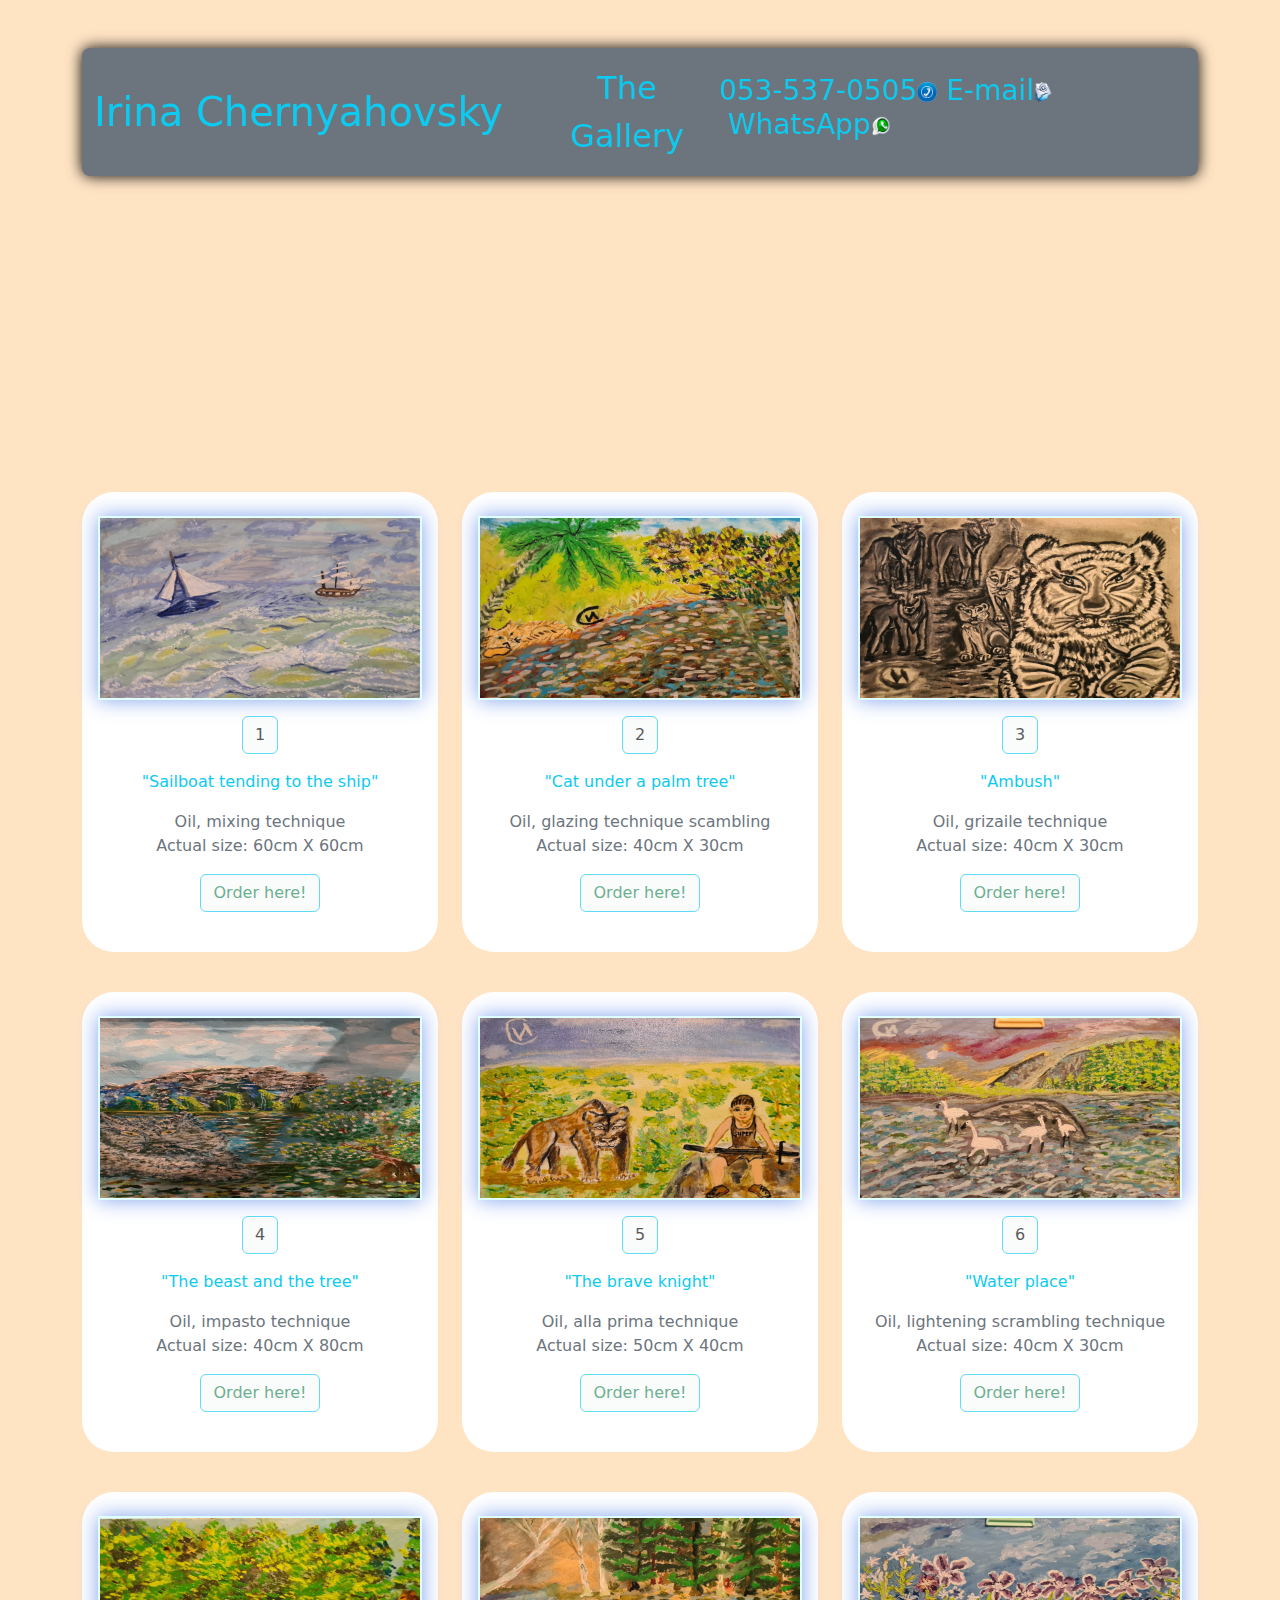
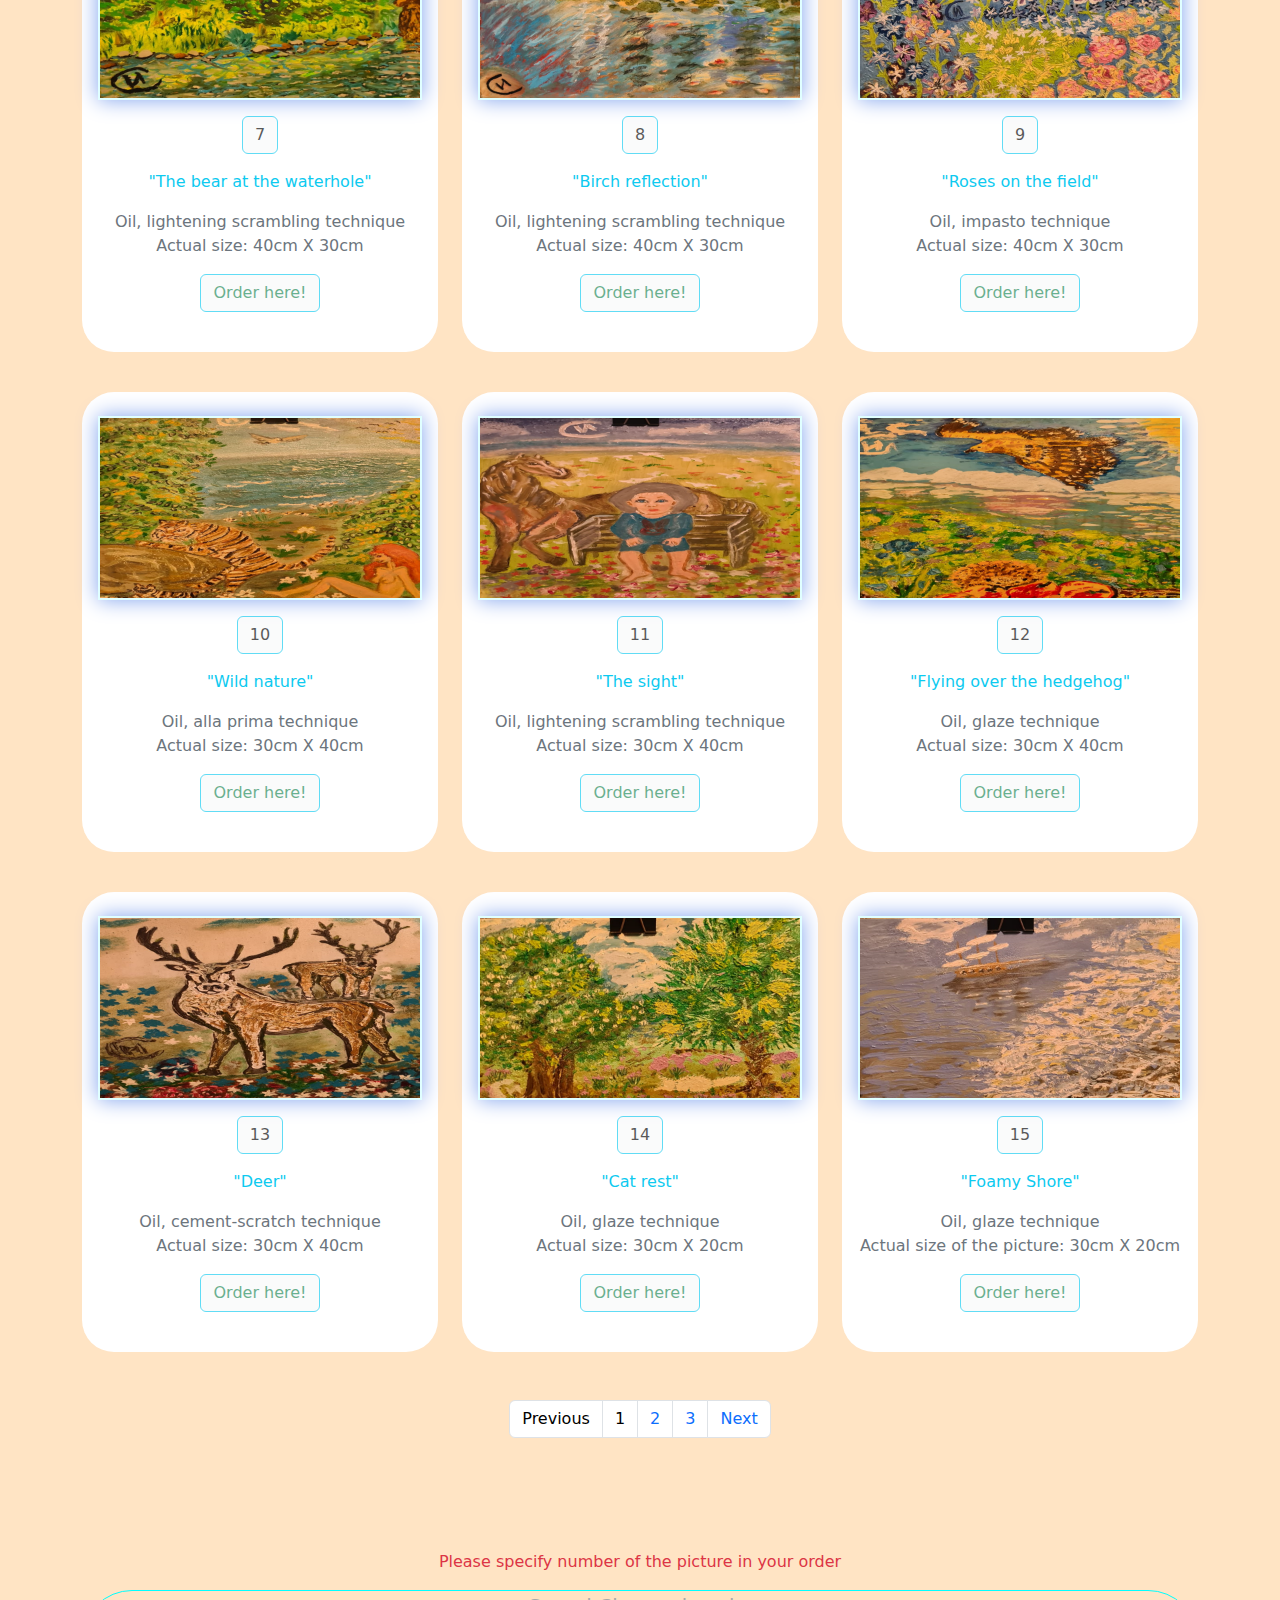
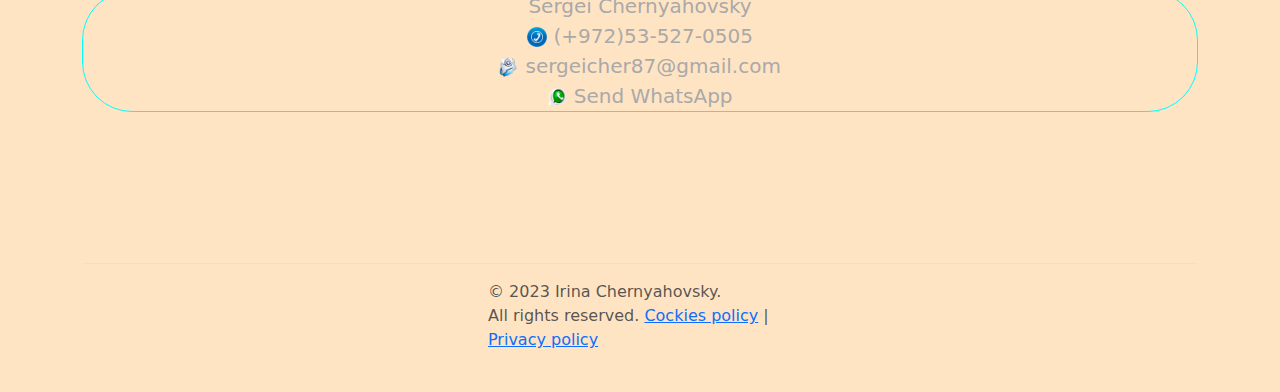
==== commit 63c03590: "added rounded boxex" ====
--- a/index.html
+++ b/index.html
@@ -50,7 +50,8 @@
                             </ul>
                             <ul class="navbar-nav me-auto mb-2 mb-lg-0">
                                 <li class="nav-item">
-                                    <a class="nav-link fs-2 text-center" aria-current="page" href="#top">The Gallery</a>
+                                    <a class="nav-link fs-2 text-center text-info" aria-current="page" href="#top">The
+                                        Gallery</a>
                                 </li>
                             </ul>
                             <span class="navbar-text text-info ">
@@ -77,98 +78,232 @@
     <section class="gallery min-vh-100">
         <div class="container">
             <div class="row gy-4 row-cols-1 row-cols-sm-2 row-cols-md-3">
-                <div class="col">
-                    <img src="images/ThumbnailsForPresentation/1.png" class="gallery-item" alt="gallery">
-                    <p class="text-center text-info mt-1">Sailboat tending to the ship</p>
-                    <p class="text-center text-info">Oil, mixing technique<br>
-                        Actual size: 60cm X 60cm</p>
-                </div>
-                <div class="col">
-                    <img src="images/ThumbnailsForPresentation/2.png" class="gallery-item" alt="gallery">
-                    <p class="text-center text-info mt-1">Cat under a palm tree</p>
-                    <p class="text-center text-info">Oil, glazing technique scambling<br>
-                        Actual size: 30cm X 20cm</p>
-                </div>
-                <div class="col">
-                    <img src="images/ThumbnailsForPresentation/3.png" class="gallery-item" alt="gallery">
-                    <p class="text-center text-info mt-1">Ambush</p>
-                    <p class="text-center text-info">Oil, grizaile technique<br>
-                        Actual size: 30cm X 20cm</p>
-                </div>
-                <div class="col">
-                    <img src="images/ThumbnailsForPresentation/4.png" class="gallery-item" alt="gallery">
-                    <p class="text-center text-info mt-1">The beast and the tree</p>
-                    <p class="text-center text-info">Oil, impasto technique<br>
-                        Actual size: 40cm X 80cm</p>
-                </div>
-                <div class="col">
-                    <img src="images/ThumbnailsForPresentation/5.png" class="gallery-item" alt="gallery">
-                    <p class="text-center text-info mt-1">The brave knight</p>
-                    <p class="text-center text-info">Oil, alla prima technique<br>
-                        Actual size: 50cm X 50cm</p>
-                </div>
-                <div class="col">
-                    <img src="images/ThumbnailsForPresentation/6.png" class="gallery-item" alt="gallery">
-                    <p class="text-center text-info mt-1">Water place</p>
-                    <p class="text-center text-info">Oil, lightening scrambling technique<br>
-                        Actual size: 30cm X 20cm</p>
-                    
-                </div>
-                <div class="col">
-                    <img src="images/ThumbnailsForPresentation/7.png" class="gallery-item" alt="gallery">
-                    <p class="text-center text-info mt-1">The bear at the waterhole</p>
-                    <p class="text-center text-info">Oil, lightening scrambling technique<br>
-                        Actual size: 30cm X 20cm</p>
-                </div>
-                <div class="col">
-                    <img src="images/ThumbnailsForPresentation/8.png" class="gallery-item" alt="gallery">
-                    <p class="text-center text-info mt-1">Birch reflection</p>
-                    <p class="text-center text-info">Oil, lightening scrambling technique<br>
-                        Actual size: 30cm X 20cm</p>
-                </div>
-                <div class="col">
-                    <img src="images/ThumbnailsForPresentation/9.png" class="gallery-item" alt="gallery">
-                    <p class="text-center text-info mt-1">Roses on the field</p>
-                    <p class="text-center text-info">Oil, impasto technique<br>
-                        Actual size: 30cm X 20cm</p>
-                </div>
-                <div class="col">
-                    <img src="images/ThumbnailsForPresentation/10.png" class="gallery-item" alt="gallery">
-                    <p class="text-center text-info mt-1">Wild nature</p>
-                    <p class="text-center text-info">Oil, alla prima technique<br>
-                        Actual size: 30cm X 40cm</p>
-                </div>
-                <div class="col">
-                    <img src="images/ThumbnailsForPresentation/11.png" class="gallery-item" alt="gallery">
-                    <p class="text-center text-info mt-1">The sight</p>
-                    <p class="text-center text-info">Oil, lightening scrambling technique<br>
-                        Actual size: 30cm X 40cm</p>
-                </div>
-                <div class="col">
-                    <img src="images/ThumbnailsForPresentation/12.png" class="gallery-item" alt="gallery">
-                    <p class="text-center text-info mt-1">Flying over the hedgehog</p>
-                    <p class="text-center text-info">Oil, glaze technique<br>
-                        Actual size: 20cm X 30cm</p>
-                </div>
-                <div class="col">
-                    <img src="images/ThumbnailsForPresentation/13.png" class="gallery-item" alt="gallery">
-                    <p class="text-center text-info mt-1">Deer</p>
-                    <p class="text-center text-info">Oil, cement-scratch technique<br>
-                        Actual size: 30cm X 40cm</p>
-                </div>
-                <div class="col">
-                    <img src="images/ThumbnailsForPresentation/14.png" class="gallery-item" alt="gallery">
-                    <p class="text-center text-info mt-1">Cat rest</p>
-                    <p class="text-center text-info">Oil, glaze technique<br>
-                        Actual size: 30cm X 20cm</p>
-                </div>
-                <div class="col">
-                    <img src="images/ThumbnailsForPresentation/15.png" class="gallery-item" alt="gallery">
-                    <p class="text-center text-info mt-1">Foamy Shore</p>
-                    <p class="text-center text-info">Oil, glaze technique<br>
-                        Actual size of the picture: 30cm X 20cm</p>
-                </div>
-
+                <div class="mx-auto">
+                    <div class="col text-center mt-3 bg-white rounded-5">
+                        <div class="col mt-3 px-3 py-4">
+                            <img src="images/ThumbnailsForPresentation/1.png" class="gallery-item" alt="gallery">
+                            <button type="button" class="btn btn-info mt-3 bg-light" disabled>1</button>
+                            <p class="text-center text-info mt-3">"Sailboat tending to the ship"</p>
+                            <p class="text-center text-secondary mt-3">Oil, mixing technique<br>
+                                Actual size: 60cm X 60cm</p>
+                            <a href="#contacts">
+                                <button type="button" class="btn btn-info mb-3 bg-light text-success" disabled>Order
+                                    here!</button>
+                            </a>
+                        </div>
+                    </div>
+                </div>
+
+                <div class="mx-auto">
+                    <div class="col text-center mt-3 bg-white rounded-5">
+                        <div class="col mt-3 px-3 py-4">
+                            <img src="images/ThumbnailsForPresentation/2.png" class="gallery-item" alt="gallery">
+                            <button type="button" class="btn btn-info mt-3 bg-light" disabled>2</button>
+                            <p class="text-center text-info mt-3">"Cat under a palm tree"</p>
+                            <p class="text-center text-secondary mt-3">Oil, glazing technique scambling<br>
+                                Actual size: 40cm X 30cm</p>
+                            <a href="#contacts">
+                                <button type="button" class="btn btn-info mb-3 bg-light text-success" disabled>Order
+                                    here!</button>
+                            </a>
+                        </div>
+                    </div>
+                </div>
+                <div class="mx-auto">
+                    <div class="col text-center mt-3 bg-white rounded-5">
+                        <div class="col mt-3 px-3 py-4">
+                            <img src="images/ThumbnailsForPresentation/3.png" class="gallery-item" alt="gallery">
+                            <button type="button" class="btn btn-info mt-3 bg-light" disabled>3</button>
+                            <p class="text-center text-info mt-3">"Ambush"</p>
+                            <p class="text-center text-secondary mt-3"">Oil, grizaile technique<br>
+                        Actual size: 40cm X 30cm</p>
+                        <a href=" #contacts">
+                                <button type="button" class="btn btn-info mb-3 bg-light text-success" disabled>Order
+                                    here!</button>
+                                </a>
+                        </div>
+                    </div>
+                </div>
+                <div class="mx-auto">
+                    <div class="col text-center mt-3 bg-white rounded-5">
+                        <div class="col mt-3 px-3 py-4">
+                            <img src="images/ThumbnailsForPresentation/4.png" class="gallery-item" alt="gallery">
+                            <button type="button" class="btn btn-info mt-3 bg-light" disabled>4</button>
+                            <p class="text-center text-info mt-3">"The beast and the tree"</p>
+                            <p class="text-center text-secondary mt-3">Oil, impasto technique<br>
+                                Actual size: 40cm X 80cm</p>
+                            <a href=" #contacts">
+                                <button type="button" class="btn btn-info mb-3 bg-light text-success" disabled>Order
+                                    here!</button>
+                            </a>
+                        </div>
+                    </div>
+                </div>
+                <div class="mx-auto">
+                    <div class="col text-center mt-3 bg-white rounded-5">
+                        <div class="col mt-3 px-3 py-4">
+                            <img src="images/ThumbnailsForPresentation/5.png" class="gallery-item" alt="gallery">
+                            <button type="button" class="btn btn-info mt-3 bg-light" disabled>5</button>
+                            <p class="text-center text-info mt-3">"The brave knight"</p>
+                            <p class="text-center text-secondary mt-3">Oil, alla prima technique<br>
+                                Actual size: 50cm X 40cm</p>
+                            <a href=" #contacts">
+                                <button type="button" class="btn btn-info mb-3 bg-light text-success" disabled>Order
+                                    here!</button>
+                            </a>
+                        </div>
+                    </div>
+                </div>
+                <div class="mx-auto">
+                    <div class="col text-center mt-3 bg-white rounded-5">
+                        <div class="col mt-3 px-3 py-4">
+                            <img src="images/ThumbnailsForPresentation/6.png" class="gallery-item" alt="gallery">
+                            <button type="button" class="btn btn-info mt-3 bg-light" disabled>6</button>
+                            <p class="text-center text-info mt-3">"Water place"</p>
+                            <p class="text-center text-secondary mt-3">Oil, lightening scrambling technique<br>
+                                Actual size: 40cm X 30cm</p>
+                            <a href=" #contacts">
+                                <button type="button" class="btn btn-info mb-3 bg-light text-success" disabled>Order
+                                    here!</button>
+                            </a>
+                        </div>
+                    </div>
+                </div>
+                <div class="mx-auto">
+                    <div class="col text-center mt-3 bg-white rounded-5">
+                        <div class="col mt-3 px-3 py-4">
+                            <img src="images/ThumbnailsForPresentation/7.png" class="gallery-item" alt="gallery">
+                            <button type="button" class="btn btn-info mt-3 bg-light" disabled>7</button>
+                            <p class="text-center text-info mt-3">"The bear at the waterhole"</p>
+                            <p class="text-center text-secondary mt-3">Oil, lightening scrambling technique<br>
+                                Actual size: 40cm X 30cm</p>
+                            <a href=" #contacts">
+                                <button type="button" class="btn btn-info mb-3 bg-light text-success" disabled>Order
+                                    here!</button>
+                            </a>
+                        </div>
+                    </div>
+                </div>
+                <div class="mx-auto">
+                    <div class="col text-center mt-3 bg-white rounded-5">
+                        <div class="col mt-3 px-3 py-4">
+                            <img src="images/ThumbnailsForPresentation/8.png" class="gallery-item" alt="gallery">
+                            <button type="button" class="btn btn-info mt-3 bg-light" disabled>8</button>
+                            <p class="text-center text-info mt-3">"Birch reflection"</p>
+                            <p class="text-center text-secondary mt-3">Oil, lightening scrambling technique<br>
+                                Actual size: 40cm X 30cm</p>
+                            <a href=" #contacts">
+                                <button type="button" class="btn btn-info mb-3 bg-light text-success" disabled>Order
+                                    here!</button>
+                            </a>
+                        </div>
+                    </div>
+                </div>
+                <div class="mx-auto">
+                    <div class="col text-center mt-3 bg-white rounded-5">
+                        <div class="col mt-3 px-3 py-4">
+                            <img src="images/ThumbnailsForPresentation/9.png" class="gallery-item" alt="gallery">
+                            <button type="button" class="btn btn-info mt-3 bg-light" disabled>9</button>
+                            <p class="text-center text-info mt-3">"Roses on the field"</p>
+                            <p class="text-center text-secondary mt-3">Oil, impasto technique<br>
+                                Actual size: 40cm X 30cm</p>
+                            <a href=" #contacts">
+                                <button type="button" class="btn btn-info mb-3 bg-light text-success" disabled>Order
+                                    here!</button>
+                            </a>
+                        </div>
+                    </div>
+                </div>
+                <div class="mx-auto">
+                    <div class="col text-center mt-3 bg-white rounded-5">
+                        <div class="col mt-3 px-3 py-4">
+                            <img src="images/ThumbnailsForPresentation/10.png" class="gallery-item" alt="gallery">
+                            <button type="button" class="btn btn-info mt-3 bg-light" disabled>10</button>
+                            <p class="text-center text-info mt-3">"Wild nature"</p>
+                            <p class="text-center text-secondary mt-3">Oil, alla prima technique<br>
+                                Actual size: 30cm X 40cm</p>
+                            <a href=" #contacts">
+                                <button type="button" class="btn btn-info mb-3 bg-light text-success" disabled>Order
+                                    here!</button>
+                            </a>
+                        </div>
+                    </div>
+                </div>
+                <div class="mx-auto">
+                    <div class="col text-center mt-3 bg-white rounded-5">
+                        <div class="col mt-3 px-3 py-4">
+                            <img src="images/ThumbnailsForPresentation/11.png" class="gallery-item" alt="gallery">
+                            <button type="button" class="btn btn-info mt-3 bg-light" disabled>11</button>
+                            <p class="text-center text-info mt-3">"The sight"</p>
+                            <p class="text-center text-secondary mt-3">Oil, lightening scrambling technique<br>
+                                Actual size: 30cm X 40cm</p>
+                            <a href=" #contacts">
+                                <button type="button" class="btn btn-info mb-3 bg-light text-success" disabled>Order
+                                    here!</button>
+                            </a>
+                        </div>
+                    </div>
+                </div>
+                <div class="mx-auto">
+                    <div class="col text-center mt-3 bg-white rounded-5">
+                        <div class="col mt-3 px-3 py-4">
+                            <img src="images/ThumbnailsForPresentation/12.png" class="gallery-item" alt="gallery">
+                            <button type="button" class="btn btn-info mt-3 bg-light" disabled>12</button>
+                            <p class="text-center text-info mt-3">"Flying over the hedgehog"</p>
+                            <p class="text-center text-secondary mt-3">Oil, glaze technique<br>
+                                Actual size: 30cm X 40cm</p>
+                            <a href=" #contacts">
+                                <button type="button" class="btn btn-info mb-3 bg-light text-success" disabled>Order
+                                    here!</button>
+                            </a>
+                        </div>
+                    </div>
+                </div>
+                <div class="mx-auto">
+                    <div class="col text-center mt-3 bg-white rounded-5">
+                        <div class="col mt-3 px-3 py-4">
+                            <img src="images/ThumbnailsForPresentation/13.png" class="gallery-item" alt="gallery">
+                            <button type="button" class="btn btn-info mt-3 bg-light" disabled>13</button>
+                            <p class="text-center text-info mt-3">"Deer"</p>
+                            <p class="text-center text-secondary mt-3">Oil, cement-scratch technique<br>
+                                Actual size: 30cm X 40cm</p>
+                            <a href=" #contacts">
+                                <button type="button" class="btn btn-info mb-3 bg-light text-success" disabled>Order
+                                    here!</button>
+                            </a>
+                        </div>
+                    </div>
+                </div>
+                <div class="mx-auto">
+                    <div class="col text-center mt-3 bg-white rounded-5">
+                        <div class="col mt-3 px-3 py-4">
+                            <img src="images/ThumbnailsForPresentation/14.png" class="gallery-item" alt="gallery">
+                            <button type="button" class="btn btn-info mt-3 bg-light" disabled>14</button>
+                            <p class="text-center text-info mt-3">"Cat rest"</p>
+                            <p class="text-center text-secondary mt-3">Oil, glaze technique<br>
+                                Actual size: 30cm X 20cm</p>
+                            <a href=" #contacts">
+                                <button type="button" class="btn btn-info mb-3 bg-light text-success" disabled>Order
+                                    here!</button>
+                            </a>
+                        </div>
+                    </div>
+                </div>
+                <div class="mx-auto">
+                    <div class="col text-center mt-3 bg-white rounded-5">
+                        <div class="col mt-3 px-3 py-4">
+                            <img src="images/ThumbnailsForPresentation/15.png" class="gallery-item" alt="gallery">
+                            <button type="button" class="btn btn-info mt-3 bg-light" disabled>15</button>
+                            <p class="text-center text-info mt-3">"Foamy Shore"</p>
+                            <p class="text-center text-secondary mt-3">Oil, glaze technique<br>
+                                Actual size of the picture: 30cm X 20cm</p>
+                            <a href=" #contacts">
+                                <button type="button" class="btn btn-info mb-3 bg-light text-success" disabled>Order
+                                    here!</button>
+                            </a>
+                        </div>
+                    </div>
+                </div>
             </div>
         </div>
     </section>
@@ -179,11 +314,11 @@
         <div class="modal-dialog modal-dialog-centered modal-xl">
             <div class="modal-content">
                 <link rel="icon" type="image/x-icon" href="images/favicon.png">
-                <div class="modal-header bg-info">
-                    <h1 class="modal-title fs-5``" id="exampleModalLabel">Size enlarged programmatically</h1>
+                <div class="modal-header bg-light">
+                    <h1 class="modal-title fs-5`` text-info" id="exampleModalLabel">Size enlarged programmatically</h1>
                     <button type="button" class="btn-close" data-bs-dismiss="modal" aria-label="Close"></button>
                 </div>
-                <div class="modal-body bg-info">
+                <div class="modal-body bg-light">
                     <img src="images/ThumbnailsForPresentation/1.png" class="modal-img" alt="modal img">
                 </div>
 
@@ -211,16 +346,16 @@
             </li>
         </ul>
     </nav>
-    <div class="container">
-        <p class="text-center text-info">Contact for orders: </p>
-        <a href="#contacts"><img class="rounded mx-auto d-block mt-5" src="images/down-arrow.png"
-                alt="scroll down arrow" style="height: 10%; width: 10%;"></a>
-    </div>
+    <!-- <!-- <div class="container"> -->
+    <!-- <a href="#contacts"><img class="rounded mx-auto d-block mt-5" src="images/down-arrow.png" -->
+    <!-- alt="scroll down arrow" style="height: 10%; width: 10%;"></a> -->
+    <!-- </div> -->
     <!--------------------------------------------------------------------- Contacts -->
     <div id="contacts" class="hidden"></div>
     <div class="container">
         <div class="contpad">
             <div id="contdiv">
+                <p class="text-center text-danger">Please specify number of the picture in your order </p>
                 <p id="contact">
                     Sergei Chernyahovsky<br>
                     <img class="contimg" src="images/call.png" alt="Call_Now!" target="_blank"> <a
--- a/css/styles.css
+++ b/css/styles.css
@@ -14,7 +14,7 @@
   background-color: lightcyan;
   padding: 2px;
   width: 100%;
-  box-shadow: 0 0 5px azure;
+  box-shadow: 0 0 20px rgb(129, 163, 238);
   cursor: pointer;
 }
 #gallery-modal .modal-img {
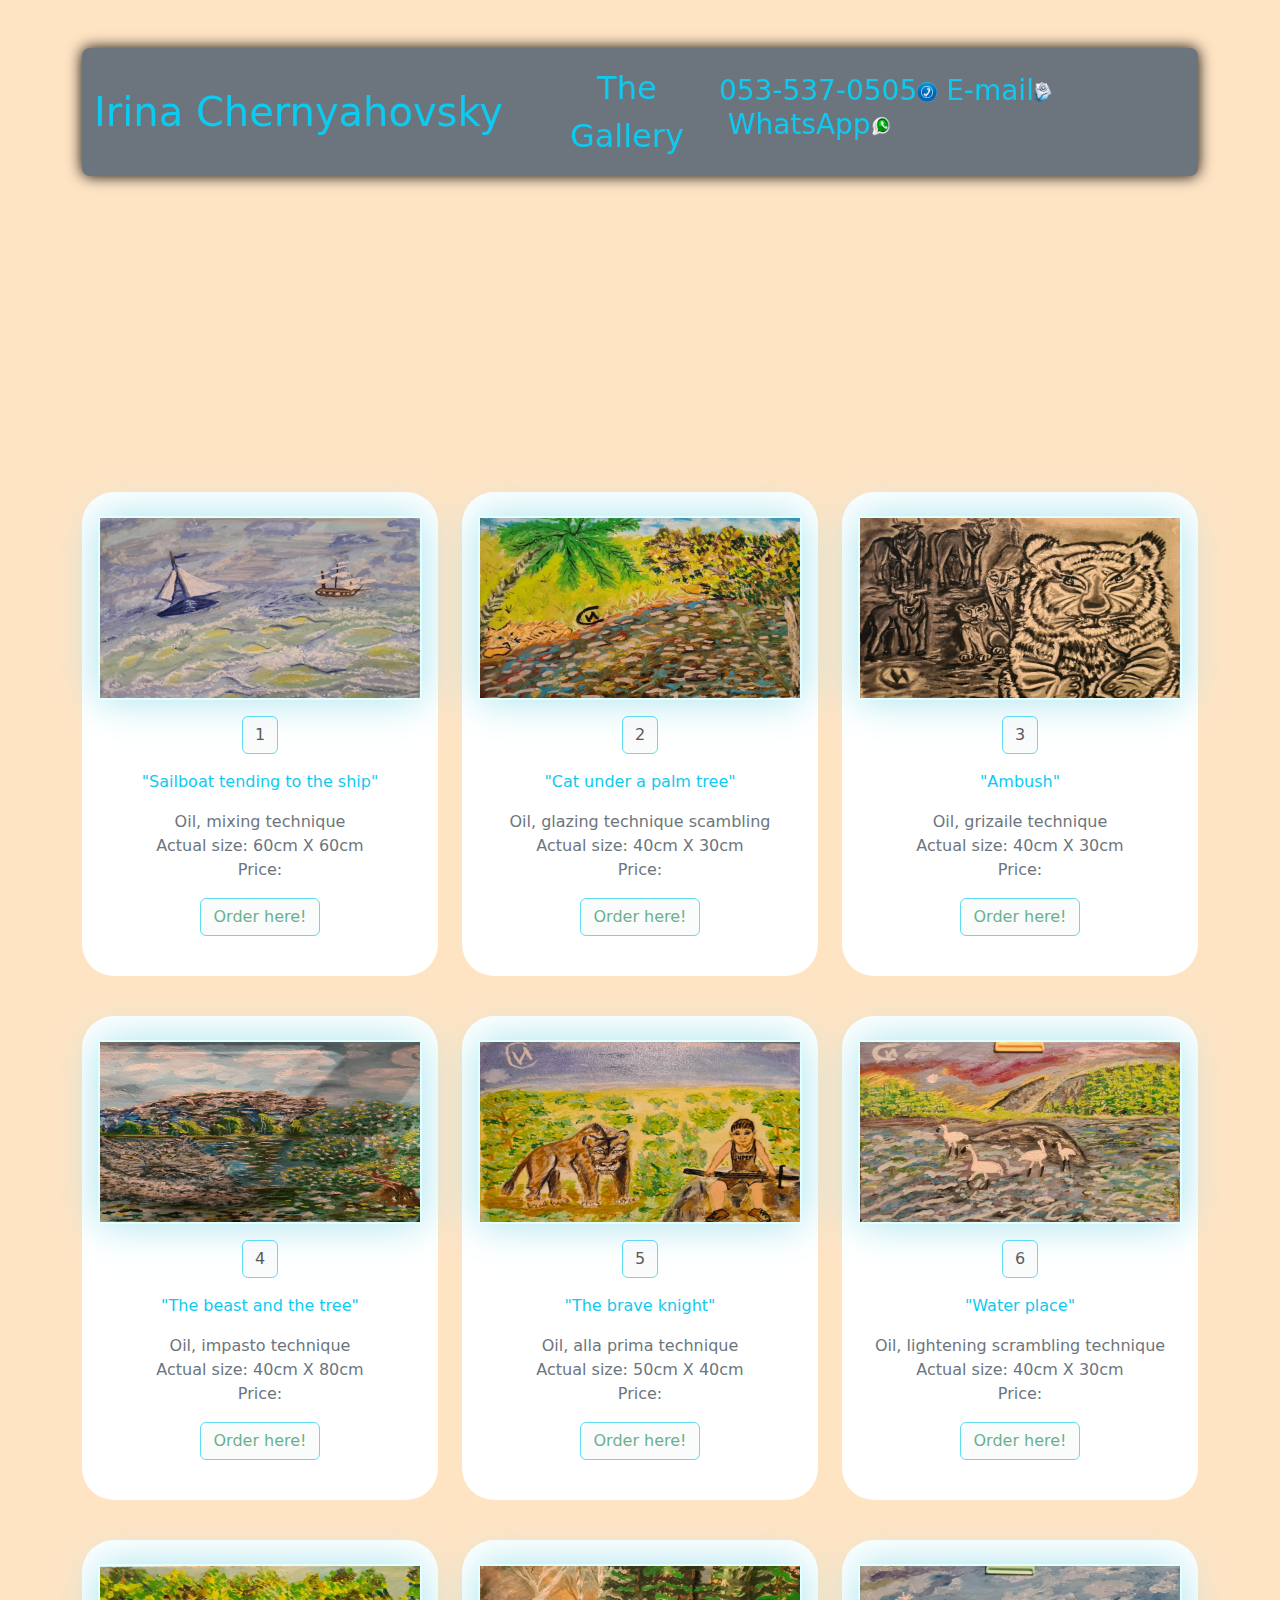
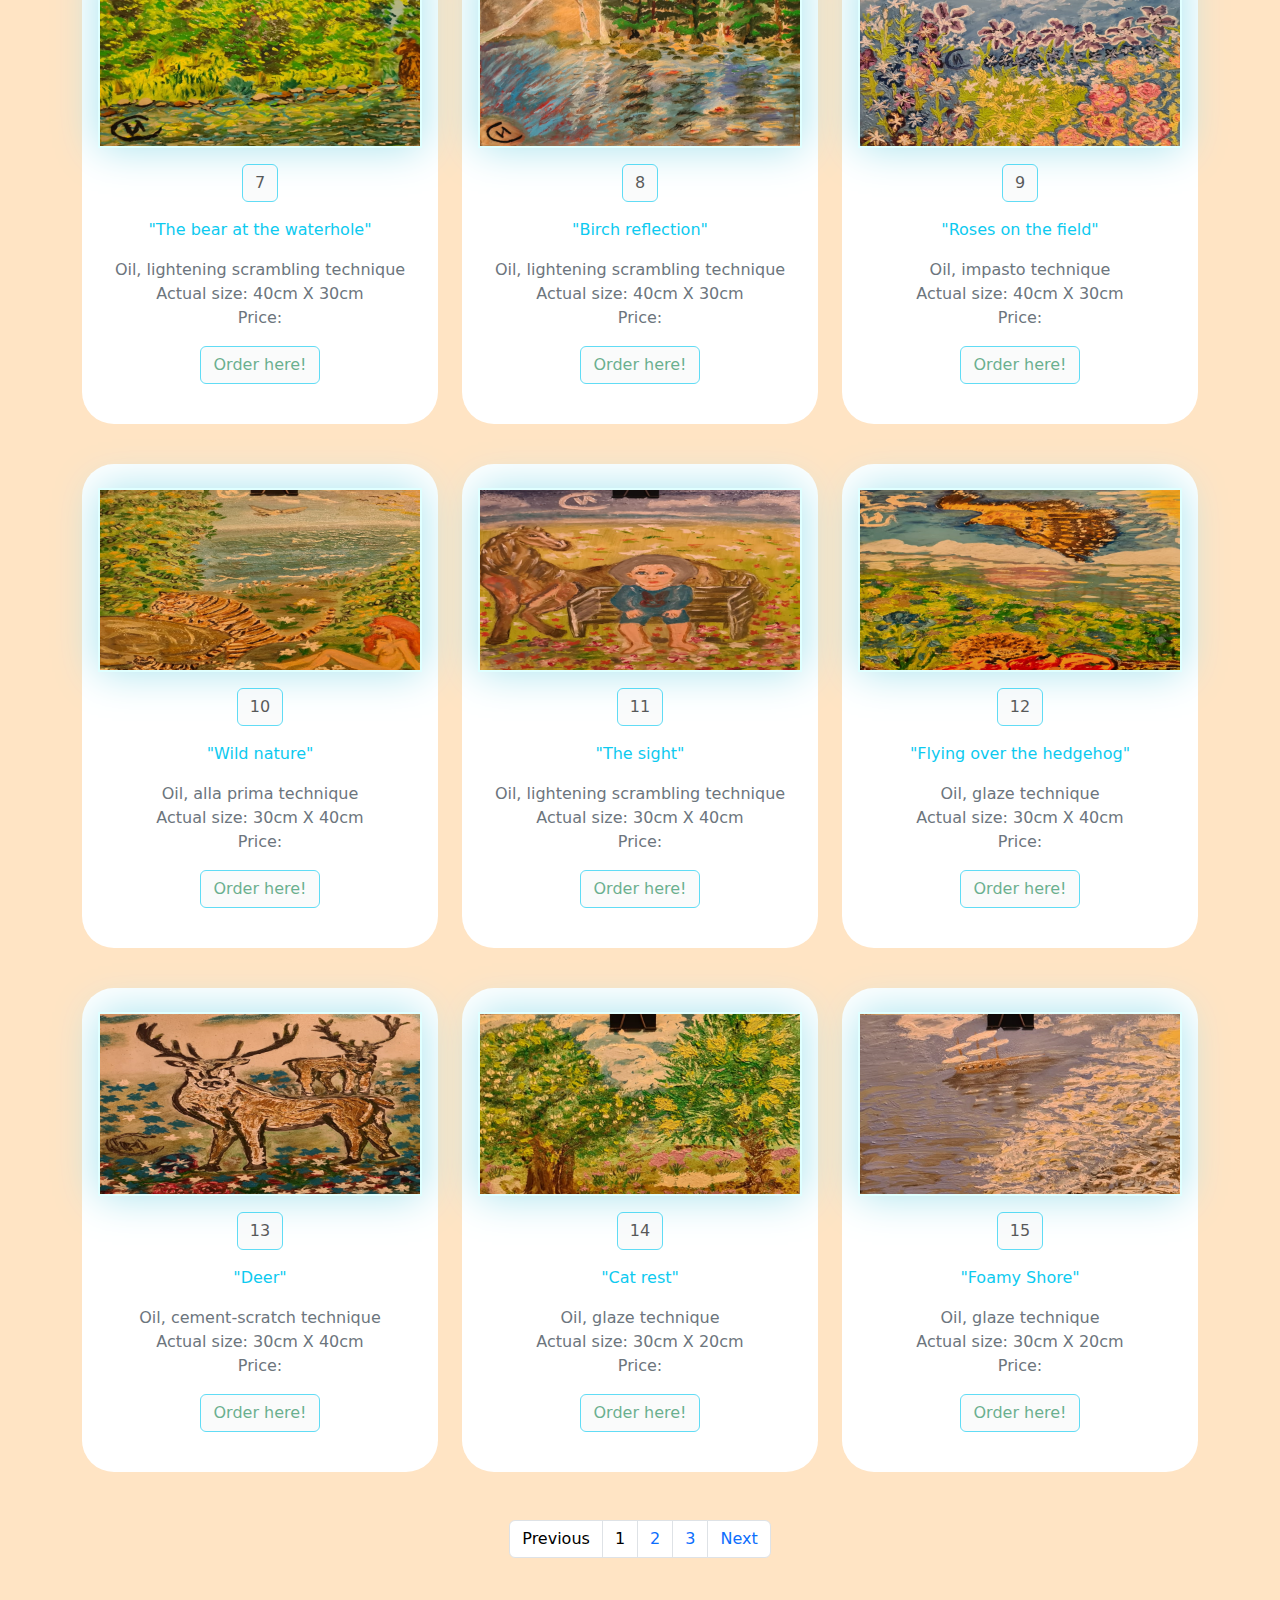
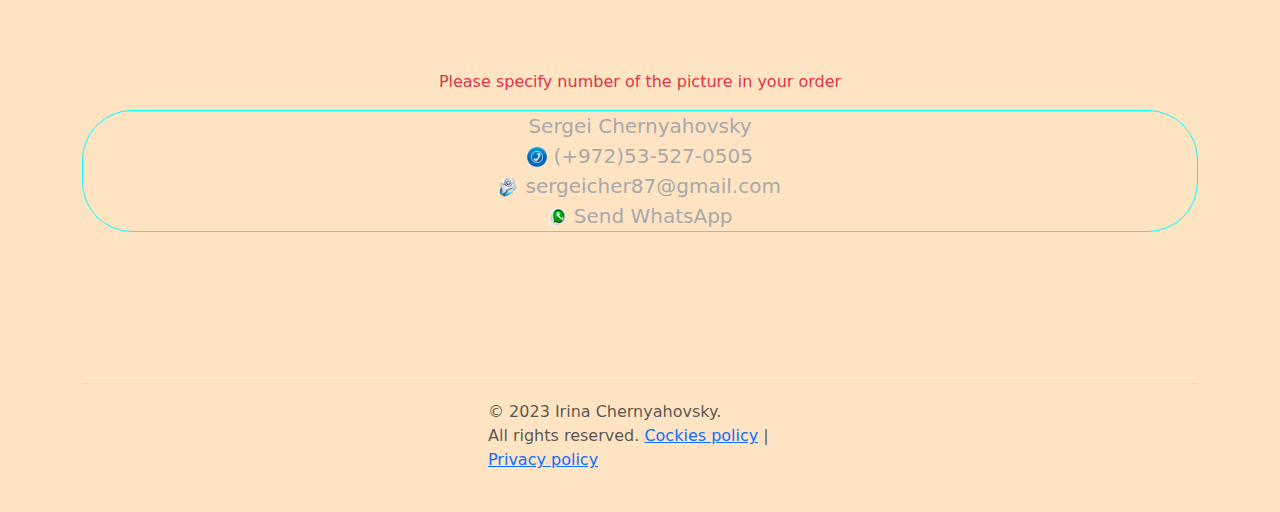
==== commit 1f467c58: "changed shadow colors" ====
--- a/index.html
+++ b/index.html
@@ -85,7 +85,8 @@
                             <button type="button" class="btn btn-info mt-3 bg-light" disabled>1</button>
                             <p class="text-center text-info mt-3">"Sailboat tending to the ship"</p>
                             <p class="text-center text-secondary mt-3">Oil, mixing technique<br>
-                                Actual size: 60cm X 60cm</p>
+                                Actual size: 60cm X 60cm<br>
+                            Price: </p>
                             <a href="#contacts">
                                 <button type="button" class="btn btn-info mb-3 bg-light text-success" disabled>Order
                                     here!</button>
@@ -101,7 +102,8 @@
                             <button type="button" class="btn btn-info mt-3 bg-light" disabled>2</button>
                             <p class="text-center text-info mt-3">"Cat under a palm tree"</p>
                             <p class="text-center text-secondary mt-3">Oil, glazing technique scambling<br>
-                                Actual size: 40cm X 30cm</p>
+                                Actual size: 40cm X 30cm<br>
+                                Price: </p>
                             <a href="#contacts">
                                 <button type="button" class="btn btn-info mb-3 bg-light text-success" disabled>Order
                                     here!</button>
@@ -116,7 +118,8 @@
                             <button type="button" class="btn btn-info mt-3 bg-light" disabled>3</button>
                             <p class="text-center text-info mt-3">"Ambush"</p>
                             <p class="text-center text-secondary mt-3"">Oil, grizaile technique<br>
-                        Actual size: 40cm X 30cm</p>
+                        Actual size: 40cm X 30cm<br>
+                        Price: </p>
                         <a href=" #contacts">
                                 <button type="button" class="btn btn-info mb-3 bg-light text-success" disabled>Order
                                     here!</button>
@@ -131,7 +134,8 @@
                             <button type="button" class="btn btn-info mt-3 bg-light" disabled>4</button>
                             <p class="text-center text-info mt-3">"The beast and the tree"</p>
                             <p class="text-center text-secondary mt-3">Oil, impasto technique<br>
-                                Actual size: 40cm X 80cm</p>
+                                Actual size: 40cm X 80cm<br>
+                                Price: </p>
                             <a href=" #contacts">
                                 <button type="button" class="btn btn-info mb-3 bg-light text-success" disabled>Order
                                     here!</button>
@@ -146,7 +150,8 @@
                             <button type="button" class="btn btn-info mt-3 bg-light" disabled>5</button>
                             <p class="text-center text-info mt-3">"The brave knight"</p>
                             <p class="text-center text-secondary mt-3">Oil, alla prima technique<br>
-                                Actual size: 50cm X 40cm</p>
+                                Actual size: 50cm X 40cm<br>
+                                Price: </p>
                             <a href=" #contacts">
                                 <button type="button" class="btn btn-info mb-3 bg-light text-success" disabled>Order
                                     here!</button>
@@ -161,7 +166,8 @@
                             <button type="button" class="btn btn-info mt-3 bg-light" disabled>6</button>
                             <p class="text-center text-info mt-3">"Water place"</p>
                             <p class="text-center text-secondary mt-3">Oil, lightening scrambling technique<br>
-                                Actual size: 40cm X 30cm</p>
+                                Actual size: 40cm X 30cm<br>
+                                Price: </p>
                             <a href=" #contacts">
                                 <button type="button" class="btn btn-info mb-3 bg-light text-success" disabled>Order
                                     here!</button>
@@ -176,7 +182,8 @@
                             <button type="button" class="btn btn-info mt-3 bg-light" disabled>7</button>
                             <p class="text-center text-info mt-3">"The bear at the waterhole"</p>
                             <p class="text-center text-secondary mt-3">Oil, lightening scrambling technique<br>
-                                Actual size: 40cm X 30cm</p>
+                                Actual size: 40cm X 30cm<br>
+                                Price: </p>
                             <a href=" #contacts">
                                 <button type="button" class="btn btn-info mb-3 bg-light text-success" disabled>Order
                                     here!</button>
@@ -191,7 +198,8 @@
                             <button type="button" class="btn btn-info mt-3 bg-light" disabled>8</button>
                             <p class="text-center text-info mt-3">"Birch reflection"</p>
                             <p class="text-center text-secondary mt-3">Oil, lightening scrambling technique<br>
-                                Actual size: 40cm X 30cm</p>
+                                Actual size: 40cm X 30cm<br>
+                                Price: </p>
                             <a href=" #contacts">
                                 <button type="button" class="btn btn-info mb-3 bg-light text-success" disabled>Order
                                     here!</button>
@@ -206,7 +214,8 @@
                             <button type="button" class="btn btn-info mt-3 bg-light" disabled>9</button>
                             <p class="text-center text-info mt-3">"Roses on the field"</p>
                             <p class="text-center text-secondary mt-3">Oil, impasto technique<br>
-                                Actual size: 40cm X 30cm</p>
+                                Actual size: 40cm X 30cm<br>
+                                Price: </p>
                             <a href=" #contacts">
                                 <button type="button" class="btn btn-info mb-3 bg-light text-success" disabled>Order
                                     here!</button>
@@ -221,7 +230,8 @@
                             <button type="button" class="btn btn-info mt-3 bg-light" disabled>10</button>
                             <p class="text-center text-info mt-3">"Wild nature"</p>
                             <p class="text-center text-secondary mt-3">Oil, alla prima technique<br>
-                                Actual size: 30cm X 40cm</p>
+                                Actual size: 30cm X 40cm<br>
+                                Price: </p>
                             <a href=" #contacts">
                                 <button type="button" class="btn btn-info mb-3 bg-light text-success" disabled>Order
                                     here!</button>
@@ -236,7 +246,8 @@
                             <button type="button" class="btn btn-info mt-3 bg-light" disabled>11</button>
                             <p class="text-center text-info mt-3">"The sight"</p>
                             <p class="text-center text-secondary mt-3">Oil, lightening scrambling technique<br>
-                                Actual size: 30cm X 40cm</p>
+                                Actual size: 30cm X 40cm<br>
+                                Price: </p>
                             <a href=" #contacts">
                                 <button type="button" class="btn btn-info mb-3 bg-light text-success" disabled>Order
                                     here!</button>
@@ -251,7 +262,8 @@
                             <button type="button" class="btn btn-info mt-3 bg-light" disabled>12</button>
                             <p class="text-center text-info mt-3">"Flying over the hedgehog"</p>
                             <p class="text-center text-secondary mt-3">Oil, glaze technique<br>
-                                Actual size: 30cm X 40cm</p>
+                                Actual size: 30cm X 40cm<br>
+                                Price: </p>
                             <a href=" #contacts">
                                 <button type="button" class="btn btn-info mb-3 bg-light text-success" disabled>Order
                                     here!</button>
@@ -266,7 +278,8 @@
                             <button type="button" class="btn btn-info mt-3 bg-light" disabled>13</button>
                             <p class="text-center text-info mt-3">"Deer"</p>
                             <p class="text-center text-secondary mt-3">Oil, cement-scratch technique<br>
-                                Actual size: 30cm X 40cm</p>
+                                Actual size: 30cm X 40cm<br>
+                                Price: </p>
                             <a href=" #contacts">
                                 <button type="button" class="btn btn-info mb-3 bg-light text-success" disabled>Order
                                     here!</button>
@@ -281,7 +294,8 @@
                             <button type="button" class="btn btn-info mt-3 bg-light" disabled>14</button>
                             <p class="text-center text-info mt-3">"Cat rest"</p>
                             <p class="text-center text-secondary mt-3">Oil, glaze technique<br>
-                                Actual size: 30cm X 20cm</p>
+                                Actual size: 30cm X 20cm<br>
+                                Price: </p>
                             <a href=" #contacts">
                                 <button type="button" class="btn btn-info mb-3 bg-light text-success" disabled>Order
                                     here!</button>
@@ -296,7 +310,8 @@
                             <button type="button" class="btn btn-info mt-3 bg-light" disabled>15</button>
                             <p class="text-center text-info mt-3">"Foamy Shore"</p>
                             <p class="text-center text-secondary mt-3">Oil, glaze technique<br>
-                                Actual size of the picture: 30cm X 20cm</p>
+                                Actual size: 30cm X 20cm<br>
+                                Price: </p>
                             <a href=" #contacts">
                                 <button type="button" class="btn btn-info mb-3 bg-light text-success" disabled>Order
                                     here!</button>
--- a/css/styles.css
+++ b/css/styles.css
@@ -11,10 +11,10 @@
 }
 
 .gallery img {
-  background-color: lightcyan;
+  background-color:lightcyan;
   padding: 2px;
   width: 100%;
-  box-shadow: 0 0 20px rgb(129, 163, 238);
+  box-shadow: 0 0 40px rgb(167, 227, 238);
   cursor: pointer;
 }
 #gallery-modal .modal-img {
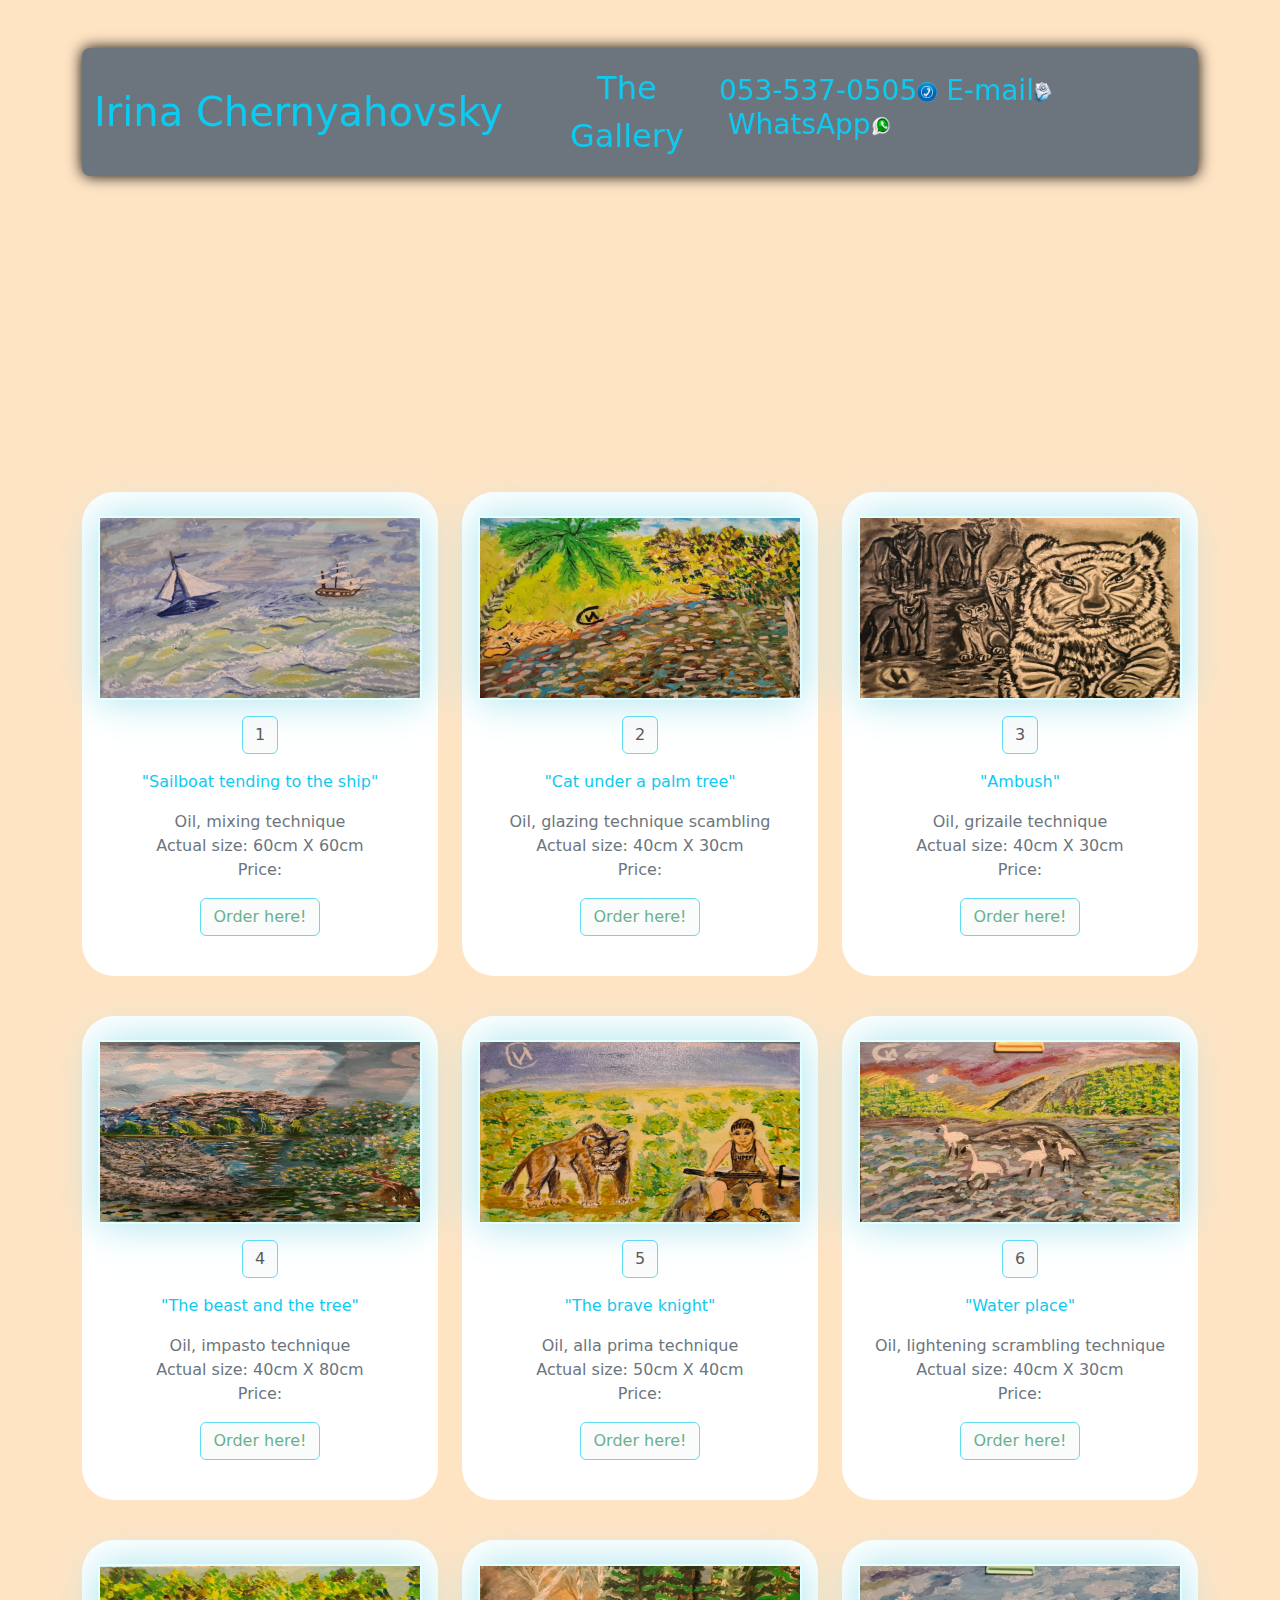
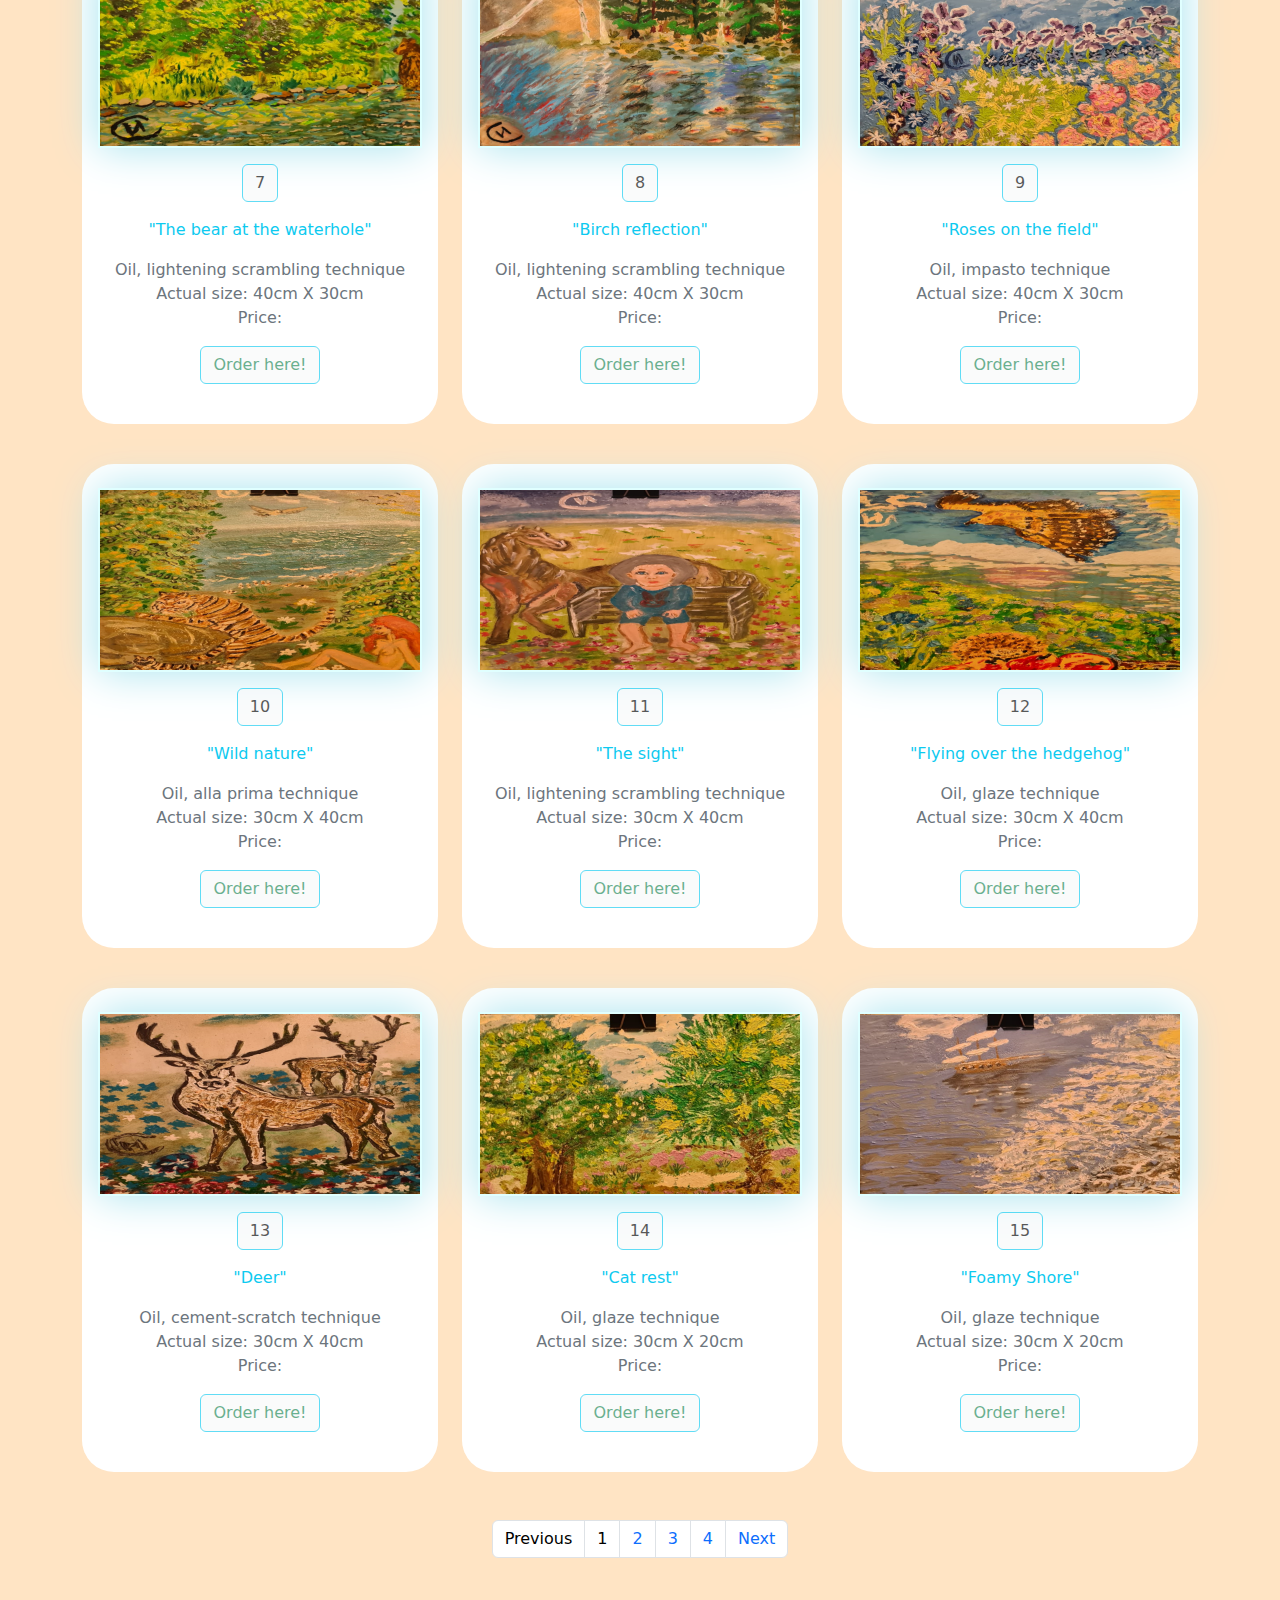
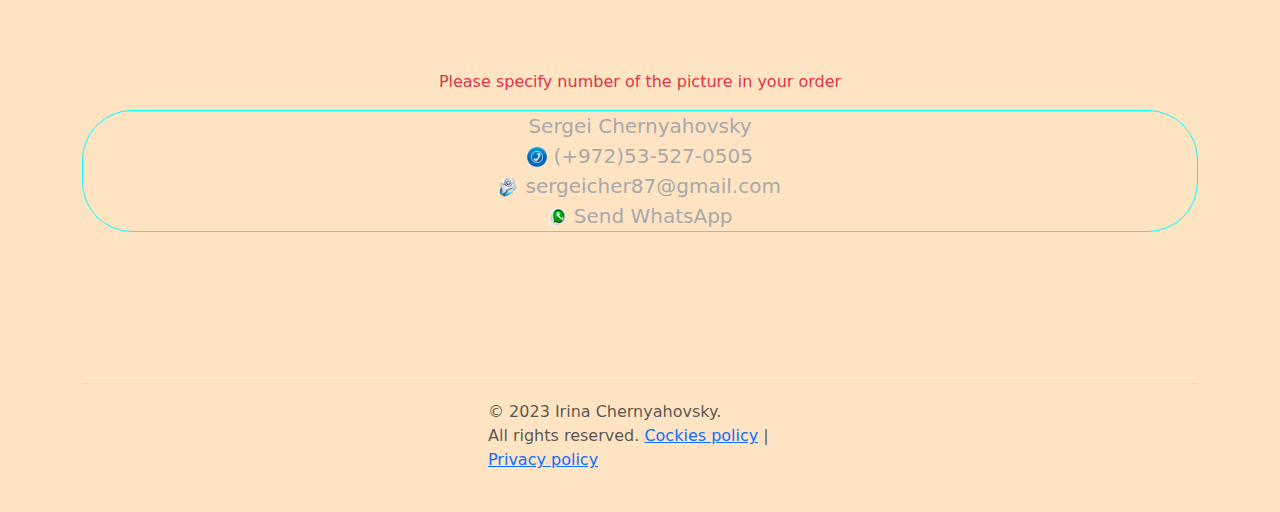
==== commit 8d3f301e: "Added 4 th page and new pictures" ====
--- a/index.html
+++ b/index.html
@@ -357,6 +357,9 @@
                 <a class="page-link" href="3.html">3</a>
             </li>
             <li class="page-item">
+                <a class="page-link" href="4.html">4</a>
+            </li>
+            <li class="page-item">
                 <a class="page-link" href="2.html">Next</a>
             </li>
         </ul>
